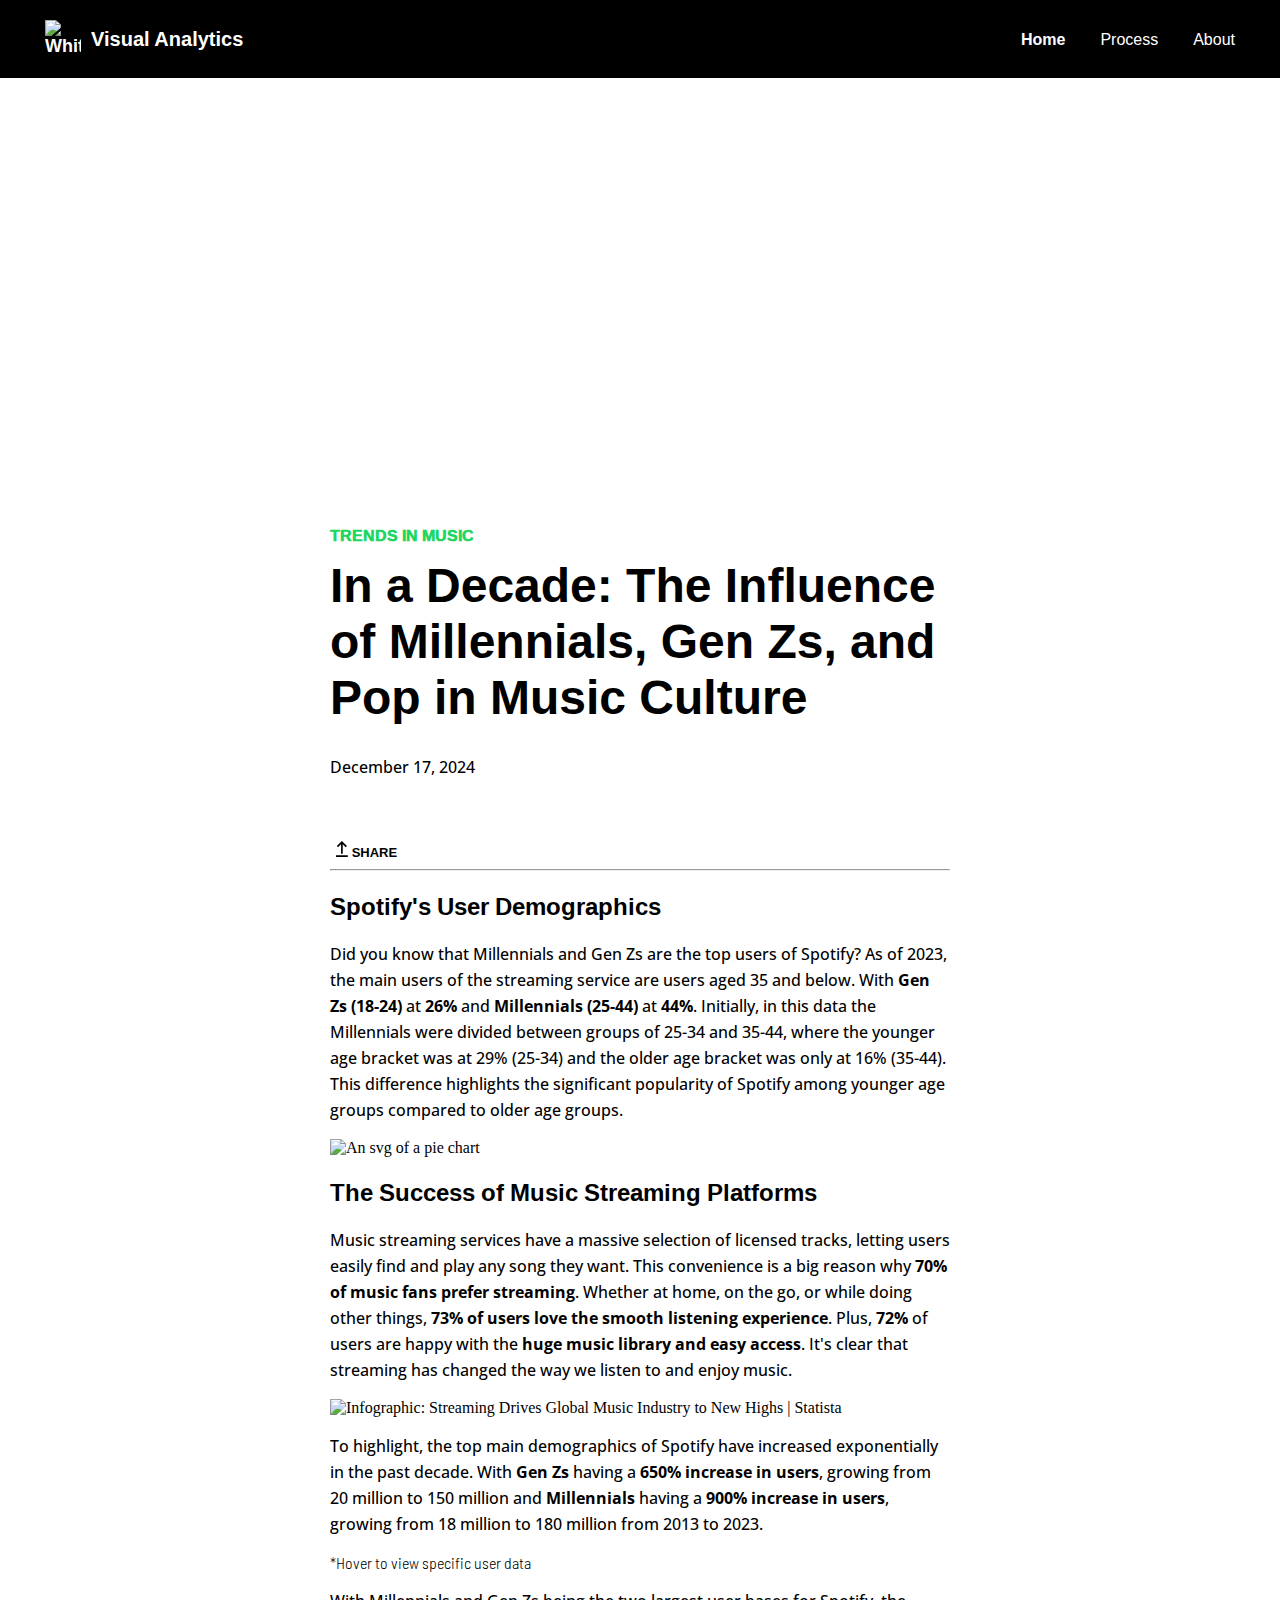
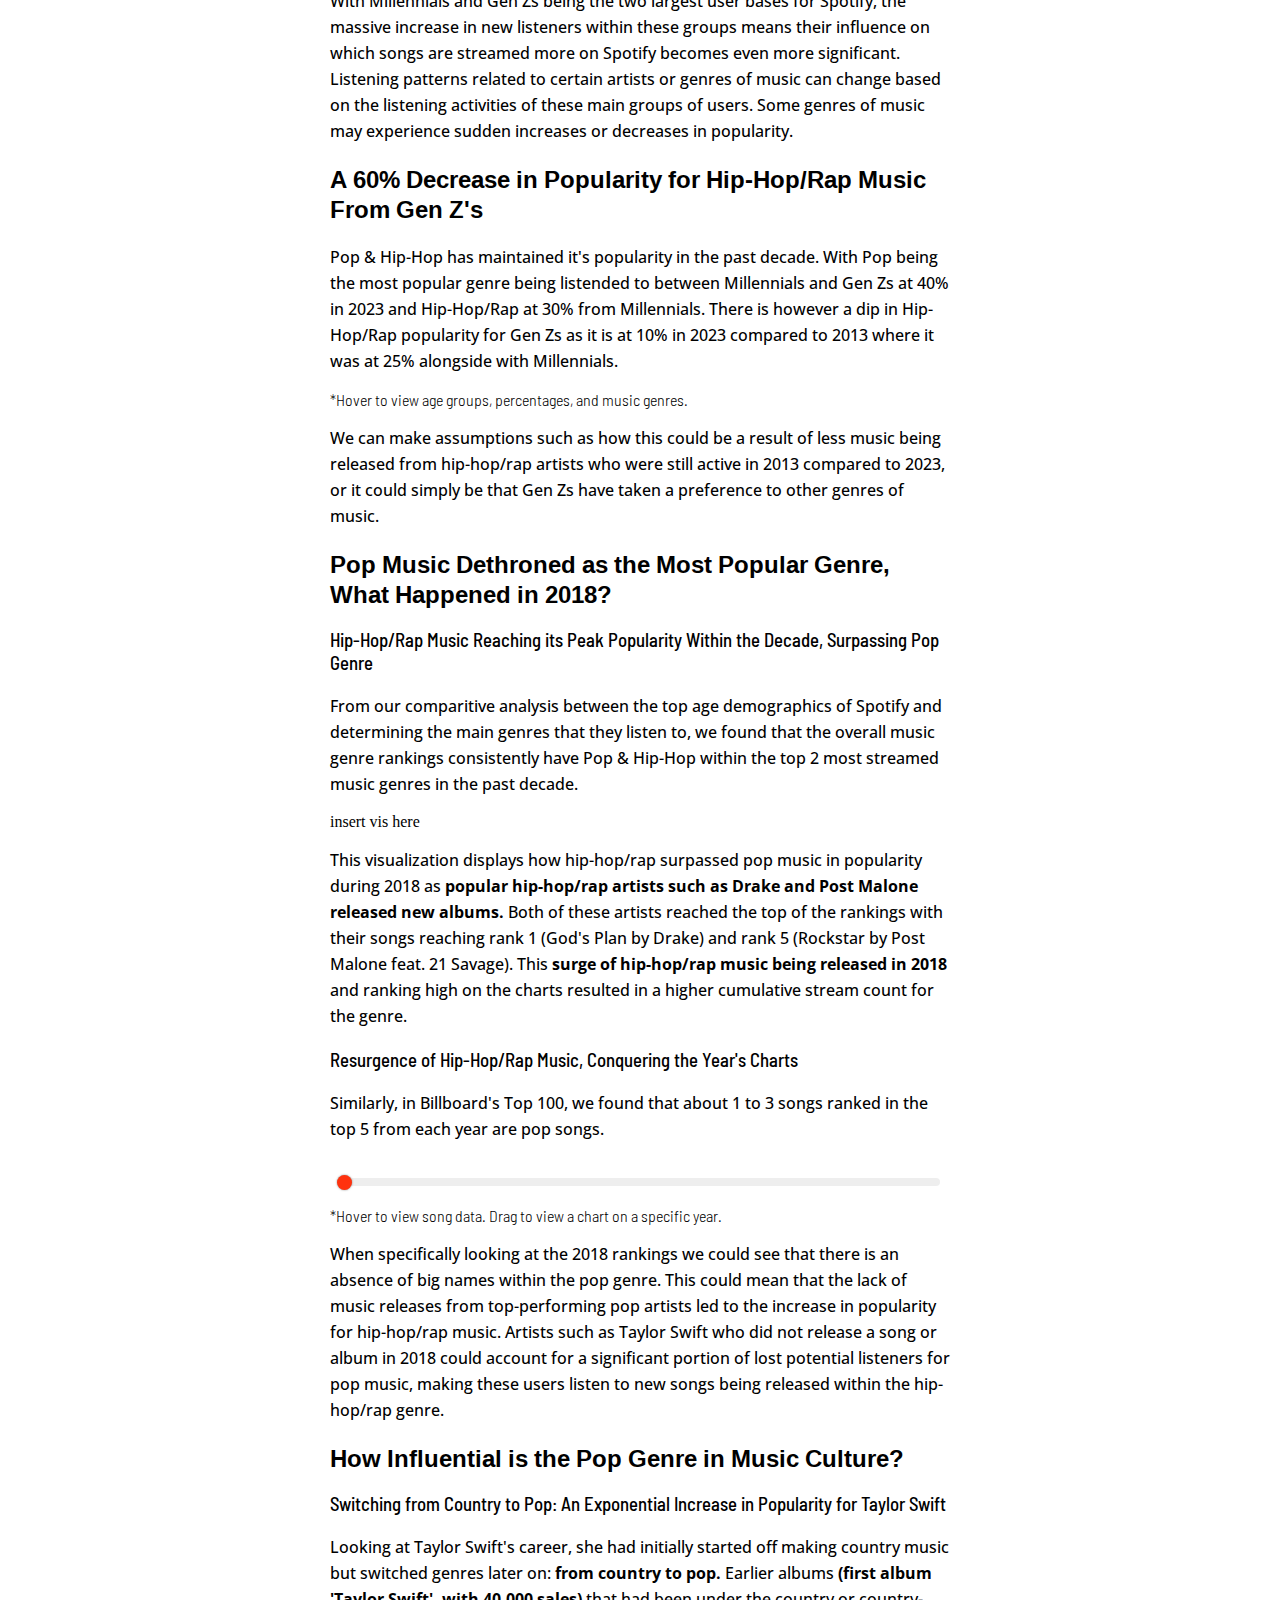
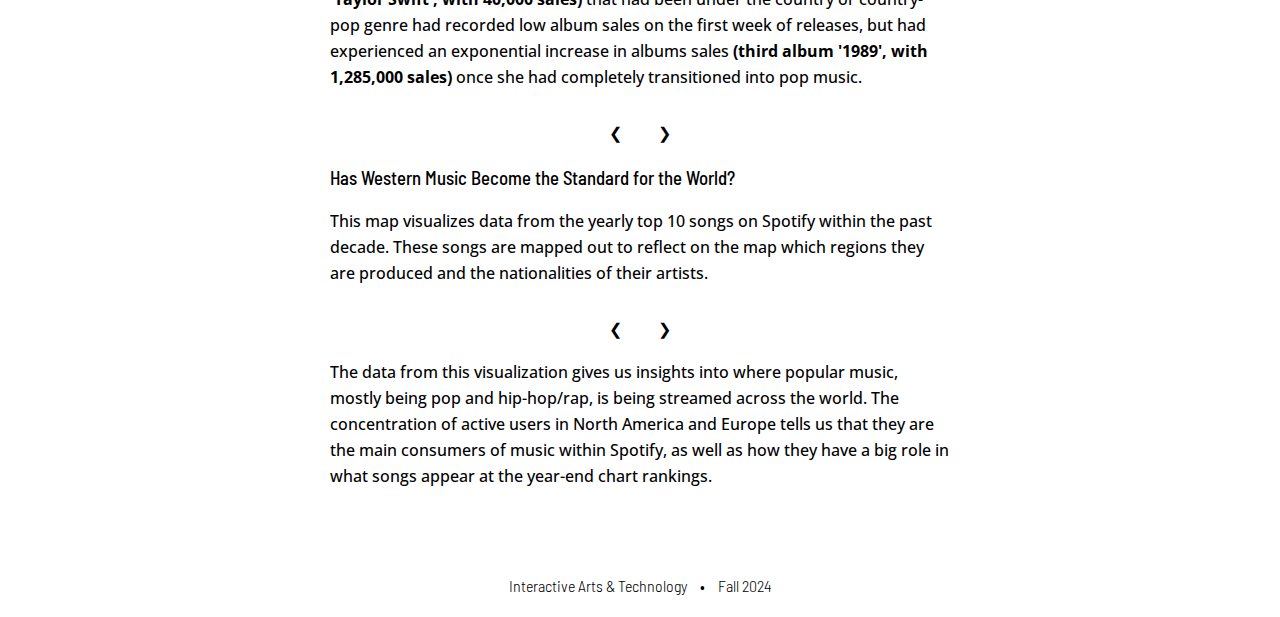
==== finalproj/index.html @ 2680de4c "trying to make the share button work ;) cuz im all about brand consistency here" ====
<!DOCTYPE html>
<html lang="en">

<head>
    <meta charset="UTF-8">
    <meta name="viewport" content="width=device-width, initial-scale=1.0">
    <title>Visualizations</title>
    <link rel="icon" type="image/spotify-black-icon" href="/images/spotify-black-icon.png">

    <link rel="stylesheet" href="style.css">

    <script src="https://cdn.jsdelivr.net/npm/vega@5.20.2"></script>
    <script src="https://cdn.jsdelivr.net/npm/vega-lite@5.12.0"></script>
    <script src="https://cdn.jsdelivr.net/npm/vega-embed@6.20.0"></script>
    <script src="https://cdn.jsdelivr.net/npm/vega@5.23.1"></script>
    <script src="https://cdn.jsdelivr.net/npm/vega-lite@5.6.0"></script>
    <script src="https://cdn.jsdelivr.net/npm/vega-embed@6.21.0"></script>
    <script type="text/javascript" src="https://cdn.jsdelivr.net/npm/vega@5.21.0"></script>
    <script type="text/javascript" src="https://cdn.jsdelivr.net/npm/vega-lite@5.21.0"></script>
    <script type="text/javascript" src="https://cdn.jsdelivr.net/npm/vega-embed@6.19.0"></script>
    <script type="text/javascript" src="https://cdn.jsdelivr.net/npm/vega@5.23.0"></script>
    <script type="text/javascript" src="https://cdn.jsdelivr.net/npm/vega-lite@5.7.0"></script>
    <script type="text/javascript" src="https://cdn.jsdelivr.net/npm/vega-embed@6.20.0"></script>
    <script src="https://cdn.jsdelivr.net/npm/vega@5"></script>
    <script src="https://cdn.jsdelivr.net/npm/vega-lite@5"></script>
    <script src="https://cdn.jsdelivr.net/npm/vega-embed@6"></script>

</head>

<body>
    <nav>
        <div class="container-nav">
            <div class="item-nav1">
                <img src="https://ariellebeltran.github.io/with_clarktanquerido/images/spotify-white-icon.webp"
                    alt="White Spotify Logo" width="36" height="38" id="spotify-logo">
                <span id="sitename-nav">Visual Analytics</span>
            </div>
            <div class="item-nav2">
                <a href="index.html"><b>Home</b></a>
                <a href="process.html" id="nav-nothighlighted">Process</a>
                <a href="about.html" id="nav-nothighlighted">About</a>
            </div>
        </div>
    </nav>

    <div id="home-banner"></div>

    <div class="container-webtitle">
        <!-- having the h2 above h1 doesnt feel right :( -->
        <h2 id="title-subheader">Trends in Music</h2>
        <h1>In a Decade: The Influence of Millennials, Gen Zs, and Pop in Music Culture</h1>
        <!-- <h2 id="title-subheader">An Analysis on Different Generations of Music Listeners: Gen Zs vs. Millennials</h2> -->
        <br>
        <p id="title-date">December 17, 2024</p>

        <!-- <div id="title-buttons">
            <button class="title-button">
                <svg width="16" height="16" viewBox="0 0 16 16" fill="none" xmlns="http://www.w3.org/2000/svg">
                    <path fill-rule="evenodd" clip-rule="evenodd"
                        d="M6.4 0V6.4H0V0H6.4ZM6.4 9.6V16H0V9.6H6.4ZM16 0V6.4H9.6V0H16ZM16 9.6V16H9.6V9.6H16Z"
                        fill="black"></path>
                </svg>
                <span id="title-button-text">Media Gallery</span>
            </button>
            <button class="title-button">
                <svg width="12" height="16" viewBox="0 0 12 16" fill="none" xmlns="http://www.w3.org/2000/svg">
                    <path fill-rule="evenodd" clip-rule="evenodd"
                        d="M5.05263 3.22526L2.02947 6.24L0.842102 5.05263L5.89473 0L10.9474 5.05263L9.76 6.24L6.73684 3.22526L6.73684 12.6316H5.05263L5.05263 3.22526ZM11.7895 14.3158V16H0V14.3158H11.7895Z"
                        fill="black"></path>
                </svg>
                <span id="title-button-text">Share</span>
            </button>
        </div> -->

        <div id="title-buttons">
            <button class="title-button" id="share-button" title="Share this page">
                <svg width="12" height="16" viewBox="0 0 12 16" fill="none" xmlns="http://www.w3.org/2000/svg">
                    <path fill-rule="evenodd" clip-rule="evenodd"
                        d="M5.05263 3.22526L2.02947 6.24L0.842102 5.05263L5.89473 0L10.9474 5.05263L9.76 6.24L6.73684 3.22526L6.73684 12.6316H5.05263L5.05263 3.22526ZM11.7895 14.3158V16H0V14.3158H11.7895Z"
                        fill="black"></path>
                </svg>
                <span id="title-button-text">Share</span>
            </button>
            <div class="dropdown-pane top share has-position-top has-alignment-left" id="share-dropdown">
                <ul class="menu horizontal social-share">
                    <li class="title"><span>Share</span></li>
                    <li><a href="https://www.facebook.com/sharer/sharer.php?u=YOUR_URL" target="_blank">
                            <!-- Facebook SVG -->
                        </a></li>
                    <li><a href="https://twitter.com/intent/tweet?url=YOUR_URL&text=YOUR_TEXT" target="_blank">
                            <!-- Twitter SVG -->
                        </a></li>
                    <li><a href="https://www.linkedin.com/shareArticle?mini=true&url=YOUR_URL&title=YOUR_TITLE&summary=YOUR_SUMMARY"
                            target="_blank">
                            <!-- LinkedIn SVG -->
                        </a></li>
                    <li><a href="mailto:?subject=YOUR_SUBJECT&body=YOUR_BODY" target="_blank">
                            <!-- Email SVG -->
                        </a></li>
                </ul>
            </div>
        </div>

        <hr>
    </div>

    <div class="container-content">
        <h2 id="first-header">Spotify's User Demographics</h2>
        <!-- <h3>Who are the main users of the music streaming service?</h3> -->
        <!-- <h3>Did you know that Millennials and Gen Zs are the top users of Spotify?</h3> -->
        <p>Did you know that Millennials and Gen Zs are the top users of Spotify? As of 2023, the main users of the
            streaming service are users aged 35 and below. With <b>Gen Zs (18-24)</b> at <b>26%</b>
            and
            <b>Millennials (25-44)</b> at <b>44%</b>. Initially, in this data the Millennials were divided between
            groups of 25-34 and
            35-44,
            where the younger age bracket was at 29% (25-34) and the older age bracket was only at 16% (35-44).

            This difference highlights the significant popularity of Spotify among younger age groups compared to older
            age groups.

        </p>

        <!--Slideshow Code from W3Schools-->
        <div class="vis1">
            <!-- <div id="spotifyAgeDemographicsChart"></div> -->
            <div><img src="https://ariellebeltran.github.io/with_clarktanquerido/images/Vis1.svg"
                    alt="An svg of a pie chart"></div>
            <!-- <figcaption>*Hover to view percentages</figcaption> -->
        </div>

        <!-- <div style="text-align:center">
            <span class="dot" onclick="currentSlide(1)"></span>
            <span class="dot" onclick="currentSlide(2)"></span>
        </div> -->
    </div>

    <div class="container-content">
        <h2 id="first-header">The Success of Music Streaming Platforms</h2>
        <!-- <h3>Who are the main users of the music streaming service?</h3> -->
        <p>

            Music streaming services have a massive selection of licensed tracks, letting users easily find and play any
            song they want. This convenience is a big reason why <b>70% of music fans prefer streaming</b>. Whether at
            home, on
            the go, or while doing other things, <b>73% of users love the smooth listening experience</b>. Plus,
            <b>72%</b> of users
            are happy with the <b>huge music library and easy access</b>. It's clear that streaming has changed the way
            we
            listen to and enjoy music.

        </p>

        <div>
            <a href="https://www.miquido.com/blog/how-streaming-changed-the-music-industry/" target="_blank">
                <img src="https://ariellebeltran.github.io/with_clarktanquerido/images/musicindustryrevenues.svg"
                    alt="Infographic: Streaming Drives Global Music Industry to New Highs | Statista" width="100%"
                    height="auto"
                    style="width: 100%; height: auto !important; max-width:960px;-ms-interpolation-mode: bicubic;" /></a>
        </div>

        <div class="content-vis2">
            <!-- <h2>Visualization: Spotify User Demographics Over Time</h2> -->
            <!-- <p>This line chart visualizes Spotify user demographics by age group from 2013 to 2023.</p> -->
            <p>To highlight, the top main demographics of Spotify have increased exponentially in the past decade. With
                <b>Gen Zs</b> having a <b>650% increase in users</b>, growing from 20 million to 150 million and
                <b>Millennials</b> having a <b>900% increase in users</b>, growing from 18 million to 180 million from
                2013 to 2023.

            </p>
            <div class="vis2">
                <div id="spotifyUsersChart"></div>
                <figcaption>*Hover to view specific user data</figcaption>

            </div>

            <p>

                With Millennials and Gen Zs being the two largest user bases for Spotify, the massive increase in new
                listeners within these groups means their influence on which songs are streamed more on Spotify becomes
                even more significant. Listening patterns related to certain artists or genres of music can change based
                on the listening activities of these main groups of users. Some genres of music may experience sudden
                increases or decreases in popularity.
            </p>

        </div>

    </div>

    <div class="container-content">
        <h2>A 60% Decrease in Popularity for Hip-Hop/Rap Music From Gen Z's</h2>

        <div class="content-vis3">

            <!-- * IGNORE * -->
            <!-- <div class="vis2.5">
                <div id="millennialsPie2013"></div>
                <div id="genZPie2013"></div>
                <div id="millennialsPie2023"></div>
                <div id="genZPie2023"></div>

                <div id="barChart2013"></div>
                <div id="barChart2023"></div>
            </div> -->
            <!-- * IGNORE * -->

            <!-- <h3>Pop & Hip-hop Popularity In The Past Decade</h3> -->
            <p>Pop & Hip-Hop has maintained it's popularity in the past decade.
                With Pop being the most popular genre being listended to between Millennials and Gen Zs at 40% in 2023
                and Hip-Hop/Rap at 30% from Millennials. There is however a dip in Hip-Hop/Rap popularity for Gen Zs
                as it is at 10% in 2023 compared to 2013 where it was at 25% alongside with Millennials.
            </p>

            <div class="vis3">
                <!-- insert updated vis here vvv  -->
                <div id="spotifyUserGenreChart"></div>
                <figcaption>*Hover to view age groups, percentages, and music genres.</figcaption>
                <!-- <div id="spotify2013GenreChart">insert vis here</div> -->
            </div>

            <p>
                We can make assumptions such as how this could be a result of less music being released from hip-hop/rap
                artists who were still active in 2013 compared to 2023, or it could simply be that Gen Zs have taken a
                preference to other genres of music.
            </p>

            <!-- <h3>2023 Top Genres</h3>
            <p>Insert text here...</p> -->

            <!-- <div class="vis3"> -->
            <!-- insert updated vis here vvv  -->
            <!-- <div id="spotify2023GenreChart">insert vis here</div> -->
            <!-- </div> -->

        </div>

    </div>

    <div class="container-content">
        <h2>Pop Music Dethroned as the Most Popular Genre, What Happened in 2018?</h2>

        <div class="content-vis4">
            <div class="vis4">
                <h3>Hip-Hop/Rap Music Reaching its Peak Popularity Within the Decade, Surpassing Pop Genre</h3>
                <p>
                    From our comparitive analysis between the top age demographics of Spotify and determining the main
                    genres that they listen to, we found that the overall music genre rankings consistently have Pop &
                    Hip-Hop within the top 2 most streamed music genres in the past decade.
                </p>

                <div id="topSpotifyGenresChart">insert vis here</div>

                <p>
                    This visualization displays how hip-hop/rap surpassed pop music in popularity during 2018 as
                    <strong>popular hip-hop/rap artists such as Drake and Post Malone released new albums.</strong> Both
                    of these artists reached the top of the rankings with their songs reaching rank 1 (God's Plan by
                    Drake) and rank 5 (Rockstar by Post Malone feat. 21 Savage). This <strong>surge of hip-hop/rap music
                        being released in 2018</strong> and ranking high on the charts resulted in a higher cumulative
                    stream count for the genre.
                </p>

                <h3>Resurgence of Hip-Hop/Rap Music, Conquering the Year's Charts</h3>
                <p>Similarly, in Billboard's Top 100, we found that about 1 to 3 songs ranked in the top 5 from each
                    year are pop songs.

                    <!-- Notice that for 2018, only 1 song belonged to the pop genre while the rest are either
                    hip-hop/rap or other genres like country, R&B, pop-rap. In the chart above, Hip-Hop/Rap was ranked as the 
                    top music genre of 2018. -->
                </p>

                <!-- <div id="billboard100Chart">insert vis here</div> -->

                <!-- code for billboard chart =====================================================-->
                <div class="slideshow-container" id="slideshowContainer">
                    <!-- The Billboard 100 charts will be appended here dynamically -->
                </div>

                <!-- Slider for selecting the year -->
                <div class="slider-container">
                    <input type="range" min="0" max="9" value="0" class="slider" id="yearSlider">
                    <div class="slider-ticks"></div>
                </div>

                <!-- Display the current year -->
                <p id="currentYear"></p>
                <figcaption>*Hover to view song data. Drag to view a chart on a specific year.</figcaption>

                <p>
                    When specifically looking at the 2018 rankings we could see that there is an absence of big names
                    within the pop genre. This could mean that the lack of music releases from top-performing pop
                    artists led to the increase in popularity for hip-hop/rap music. Artists such as Taylor Swift who
                    did not release a song or album in 2018 could account for a significant portion of lost potential
                    listeners for pop music, making these users listen to new songs being released within the
                    hip-hop/rap genre.
                </p>


                <script src="https://cdn.jsdelivr.net/npm/vega-embed@5.20.0"></script>
                <!-- code for billboard chart ===================================================-->

                <!-- <h3>How Streaming Services Have Impacted Billboard 100's Rankings</h3>
                <p>Insert text here...</p> -->
            </div>


            <!-- <script type="text/javascript">
            var spec = {
                "data": {
                    "values": [
                        { "Year": 2023, "Genre": "pop", "Rank": 1 },
                        { "Year": 2023, "Genre": "world/traditional", "Rank": 2 },
                        { "Year": 2023, "Genre": "hip-hop/rap", "Rank": 3 },
                        { "Year": 2023, "Genre": "electronic/dance", "Rank": 4 },
                        { "Year": 2023, "Genre": "r&b/soul", "Rank": 5 },
                        { "Year": 2022, "Genre": "pop", "Rank": 1 },
                        { "Year": 2022, "Genre": "hip-hop/rap", "Rank": 2 },
                        { "Year": 2022, "Genre": "world/traditional", "Rank": 3 },
                        { "Year": 2022, "Genre": "electronic/dance", "Rank": 4 },
                        { "Year": 2022, "Genre": "r&b/soul", "Rank": 5 },
                        { "Year": 2021, "Genre": "pop", "Rank": 1 },
                        { "Year": 2021, "Genre": "hip-hop/rap", "Rank": 2 },
                        { "Year": 2021, "Genre": "world/traditional", "Rank": 3 },
                        { "Year": 2021, "Genre": "electronic/dance", "Rank": 4 },
                        { "Year": 2021, "Genre": "rock", "Rank": 5 },
                        { "Year": 2020, "Genre": "pop", "Rank": 1 },
                        { "Year": 2020, "Genre": "hip-hop/rap", "Rank": 2 },
                        { "Year": 2020, "Genre": "world/traditional", "Rank": 3 },
                        { "Year": 2020, "Genre": "electronic/dance", "Rank": 4 },
                        { "Year": 2020, "Genre": "r&b/soul", "Rank": 5 },
                        { "Year": 2019, "Genre": "pop", "Rank": 1 },
                        { "Year": 2019, "Genre": "hip-hop/rap", "Rank": 2 },
                        { "Year": 2019, "Genre": "world/traditional", "Rank": 3 },
                        { "Year": 2019, "Genre": "electronic/dance", "Rank": 4 },
                        { "Year": 2019, "Genre": "r&b/soul", "Rank": 5 },
                        { "Year": 2018, "Genre": "hip-hop/rap", "Rank": 1 },
                        { "Year": 2018, "Genre": "pop", "Rank": 2 },
                        { "Year": 2018, "Genre": "world/traditional", "Rank": 3 },
                        { "Year": 2018, "Genre": "electronic/dance", "Rank": 4 },
                        { "Year": 2018, "Genre": "rock", "Rank": 5 },
                        { "Year": 2017, "Genre": "pop", "Rank": 1 },
                        { "Year": 2017, "Genre": "hip-hop/rap", "Rank": 2 },
                        { "Year": 2017, "Genre": "world/traditional", "Rank": 3 },
                        { "Year": 2017, "Genre": "electronic/dance", "Rank": 4 },
                        { "Year": 2017, "Genre": "r&b/soul", "Rank": 5 },
                        { "Year": 2016, "Genre": "pop", "Rank": 1 },
                        { "Year": 2016, "Genre": "hip-hop/rap", "Rank": 2 },
                        { "Year": 2016, "Genre": "world/traditional", "Rank": 3 },
                        { "Year": 2016, "Genre": "electronic/dance", "Rank": 4 },
                        { "Year": 2016, "Genre": "r&b/soul", "Rank": 5 },
                        { "Year": 2015, "Genre": "pop", "Rank": 1 },
                        { "Year": 2015, "Genre": "hip-hop/rap", "Rank": 2 },
                        { "Year": 2015, "Genre": "world/traditional", "Rank": 3 },
                        { "Year": 2015, "Genre": "rock", "Rank": 4 },
                        { "Year": 2015, "Genre": "electronic/dance", "Rank": 5 },
                        { "Year": 2014, "Genre": "pop", "Rank": 1 },
                        { "Year": 2014, "Genre": "world/traditional", "Rank": 2 },
                        { "Year": 2014, "Genre": "hip-hop/rap", "Rank": 3 },
                        { "Year": 2014, "Genre": "electronic/dance", "Rank": 4 },
                        { "Year": 2014, "Genre": "rock", "Rank": 5 }
                    ]
                },
                "mark": "line",
                "encoding": {
                    "x": {
                        "field": "Year",
                        "type": "temporal",
                        "title": "Year",
                        "axis": {
                            "labelAngle": 0,
                            "labelPadding": 10,
                            "ticks": true,
                            "domain": true
                        }
                    },
                    "y": {
                        "field": "Rank",
                        "type": "ordinal",
                        "title": "Rank",
                        "sort": ["1", "2", "3", "4", "5"]
                    },
                    "color": {
                        "field": "Genre",
                        "type": "nominal",
                        "title": "Genre"
                    },
                    "detail": {
                        "field": "Genre"
                    },
                    "tooltip": [
                        { "field": "Year", "type": "temporal", "title": "Year" },
                        { "field": "Genre", "type": "nominal", "title": "Genre" },
                        { "field": "Rank", "type": "ordinal", "title": "Rank" }
                    ]
                },
                "layer": [
                    {
                        "mark": "line",
                        "encoding": {
                            "x": {
                                "field": "Year",
                                "type": "temporal",
                                "title": "Year"
                            },
                            "y": {
                                "field": "Rank",
                                "type": "ordinal",
                                "title": "Rank",
                                "sort": ["1", "2", "3", "4", "5"]
                            },
                            "color": {
                                "field": "Genre",
                                "type": "nominal",
                                "title": "Genre"
                            }
                        }
                    },
                    {
                        "mark": {
                            "type": "point",
                            "filled": true,
                            "size": 50
                        },
                        "encoding": {
                            "x": {
                                "field": "Year",
                                "type": "temporal"
                            },
                            "y": {
                                "field": "Rank",
                                "type": "ordinal"
                            },
                            "color": {
                                "field": "Genre",
                                "type": "nominal"
                            },
                            "tooltip": [
                                { "field": "Year", "title": "Year" },
                                { "field": "Genre", "title": "Genre" },
                                { "field": "Rank", "title": "Rank" }
                            ]
                        }
                    }
                ],
                "title": {
                    "text": "Trends of Top 5 Spotify Genres (2014-2023)",
                    "fontSize": 20,
                    "fontWeight": "bold"
                },
                "config": {
                    "view": {
                        "width": 600,
                        "height": 350
                    }
                }
            };

            vegaEmbed('#vis3', spec);
        </script> -->

        </div>
    </div>

    <div class="container-content">
        <h2>How Influential is the Pop Genre in Music Culture?</h2>
        <div class="vis6">
            <h3>Switching from Country to Pop: An Exponential Increase in Popularity for Taylor Swift</h3>
            <!-- <div id="taylorSwiftViz"></div> -->
            <p>Looking at Taylor Swift's career, she had initially started off making country music but switched genres
                later on: <strong>from country to pop.</strong> Earlier albums <strong>(first album 'Taylor Swift', with
                    40,000 sales)</strong> that had been under the country or country-pop genre had recorded low album
                sales on the first week of releases, but had experienced an exponential increase in albums sales
                <strong>(third album '1989', with 1,285,000 sales)</strong> once she had completely transitioned into
                pop music.
            </p>

            <!-- <div><img src="https://ariellebeltran.github.io/with_clarktanquerido/images/vis_ts_SVG.svg"
                    alt="A visualization showing the trends of Taylor Swift's First week album sales throughout her career."
                    width="100%" height="auto"></div> -->

            <div class="slideshow-container">
                <div class="mySlides1 content-vis1">

                    <div class="vis6">
                        <img src="https://ariellebeltran.github.io/with_clarktanquerido/images/vis_ts_SVG.svg"
                            alt="A visualization showing the trends of Taylor Swift's First week album sales throughout her career."
                            width="100%" height="auto">
                    </div>

                    <div class="numbertext">1 / 2</div>
                </div>

                <div class="mySlides1 content-vis1">

                    <div id="taylorVis6"></div>

                    <figcaption>*Hover to view region, country & cumulative regional appearances.</figcaption>
                    <div class="numbertext">2 / 2</div>
                </div>

                <!-- <a class="prev" onclick="plusSlides1(-1)">&#10094;</a>
                <a class="next" onclick="plusSlides1(1)">&#10095;</a> -->

                <br>

                <div style="text-align:center">
                    <!-- <span class="dot1" onclick="currentSlide1(1)"></span>
                    <span class="dot1" onclick="currentSlide1(2)"></span> -->

                    <span class="arrow arrow1Vis6" onclick="currentSlide1(1)">&#10094;</span>
                    <span class="arrow arrow1Vis6" onclick="currentSlide1(2)">&#10095;</span>

                </div>
            </div>
        </div>
        <div class="vis7">
            <h3>Has Western Music Become the Standard for the World?</h3>
            <p>This map visualizes data from the yearly top 10 songs on Spotify within the past decade. These songs are
                mapped out to reflect on the map which regions they are produced and the nationalities of their artists.
            </p>

            <div class="slideshow-container">
                <div class="mySlides2 content-vis1">

                    <div class="vis7">
                        <img src="https://ariellebeltran.github.io/with_clarktanquerido/images/spotify_map_visualization_SVG.svg"
                            alt="A visualization showing the streaming activities of Spotify's top user-base on a map."
                            width="100%" height="auto">
                    </div>

                    <div class="numbertext">1 / 2</div>
                </div>

                <div class="mySlides2 content-vis2">
                    <div class="numbertext">2 / 2</div>
                    <div id="mapVis7"></div>
                    <br><br>
                    <figcaption>*Hover to view region, country & cumulative regional appearances.</figcaption>
                    <div class="numbertext">2 / 2</div>
                </div>

                <!-- <a class="prev" onclick="plusSlides2(-1)">&#10094;</a>
                <a class="next" onclick="plusSlides2(1)">&#10095;</a> -->
                <br>
                <div style="text-align:center">
                    <!-- <span class="dot1" onclick="currentSlide1(1)"></span>
                    <span class="dot1" onclick="currentSlide1(2)"></span> -->

                    <span class="arrow arrow1Vis7" onclick="currentSlide2(1)">&#10094;</span>
                    <span class="arrow arrow1Vis7" onclick="currentSlide2(2)">&#10095;</span>

                </div>
            </div>


            <p>
                The data from this visualization gives us insights into where popular music, mostly being pop and
                hip-hop/rap, is being streamed across the world. The concentration of active users in North America and
                Europe tells us that they are the main consumers of music within Spotify, as well as how they have a big
                role in what songs appear at the year-end chart rankings.
            </p>

            <!-- code PLACEHOLDER FOR YOU CLARK =====================================================-->
            <div class="slideshow-container" id="slideshowContainer">
                <!-- The Billboard 100 charts will be appended here dynamically -->
            </div>

            <!-- PLACEHOLDER VIS FOR NOW ( WITHIOUT THE SLIDER )-->
            <!-- <div id="spotifyRegionalAppearancesInTop10">test</div> -->
            <!-- CODE PLACEHOLDER FOR CLARK ===================================================-->

            <!-- Slider for selecting the year -->
            <!-- <input type="range" min="0" max="9" value="0" class="slider" id="yearSlider"> -->

            <!-- Display the current year -->
            <!-- <p id="currentYear">Year: 2014</p> -->

            <script src="https://cdn.jsdelivr.net/npm/vega-embed@5.20.0"></script>

        </div>

    </div>

    <!-- <div class="container-datasetimgs" id="vis4_spotify_top_10"></div>
        <script>
            // Vega-Lite specification for your chart
            const vegaLiteSpec = {
                "$schema": "https://vega.github.io/schema/vega-lite/v5.json",
                "vconcat": [
                    {
                        "data": {
                            "values": [
                                { "year": 2023, "rank": 1, "song": "Flowers", "artist": "Miley Cyrus" },
                                { "year": 2023, "rank": 2, "song": "Kill Bill", "artist": "SZA" },
                                { "year": 2023, "rank": 3, "song": "As It Was", "artist": "Harry Styles" },
                                { "year": 2023, "rank": 4, "song": "Seven (feat. Latto)", "artist": "Jung Kook" },
                                { "year": 2023, "rank": 5, "song": "Ella Baila Sola", "artist": "Eslabon Armado, Peso Pluma" },
                                { "year": 2023, "rank": 6, "song": "Cruel Summer", "artist": "Taylor Swift" },
                                { "year": 2023, "rank": 7, "song": "Creepin'", "artist": "Metro Boomin, The Weeknd, 21 Savage" },
                                { "year": 2023, "rank": 8, "song": "Calm Down", "artist": "Rema, Selena Gomez" },
                                { "year": 2023, "rank": 9, "song": "Shakira: Bzrp Music Sessions, Vol. 53", "artist": "Bizarrap, Shakira" },
                                { "year": 2023, "rank": 10, "song": "Anti-Hero", "artist": "Taylor Swift" }
                            ]
                        },
                        "title": "Top 10 Most Streamed Songs on Spotify in 2023",
                        "mark": "bar",
                        "encoding": {
                            "y": { "field": "song", "type": "nominal", "sort": "-x", "title": "Song" },
                            "x": {
                                "field": "rank",
                                "type": "quantitative",
                                "title": "Rank",
                                "scale": { "domain": [0, 10], "nice": true },
                                "axis": { "grid": true }
                            },
                            "color": {
                                "field": "artist", "type": "nominal", "title": "Artist", "legend": {
                                    "columns": 1
                                }
                            },
                            "tooltip": [
                                { "field": "song", "type": "nominal", "title": "Song" },
                                { "field": "artist", "type": "nominal", "title": "Artist" },
                                { "field": "rank", "type": "quantitative", "title": "Rank" }
                            ]
                        }
                    },
                    {
                        "data": {
                            "values": [
                                { "year": 2022, "rank": 1, "song": "As It Was", "artist": "Harry Styles" },
                                { "year": 2022, "rank": 2, "song": "Kill Bill", "artist": "SZA" },
                                { "year": 2022, "rank": 3, "song": "La Bachata", "artist": "Manuel Turizo" },
                                { "year": 2022, "rank": 4, "song": "Me Porto Bonito", "artist": "Bad Bunny" },
                                { "year": 2022, "rank": 5, "song": "I'm Good (Blue)", "artist": "David Guetta" },
                                { "year": 2022, "rank": 6, "song": "Quevedo: Bzrp Music Sessions, Vol. 52", "artist": "Bizarrap" },
                                { "year": 2022, "rank": 7, "song": "Anti-Hero", "artist": "Taylor Swift" },
                                { "year": 2022, "rank": 8, "song": "Unholy", "artist": "Sam Smith" },
                                { "year": 2022, "rank": 9, "song": "Titi Me Pregunto", "artist": "Bad Bunny" },
                                { "year": 2022, "rank": 10, "song": "Ojitos Lindos", "artist": "Bad Bunny" }
                            ]
                        },
                        "title": "Top 10 Most Streamed Songs on Spotify in 2022",
                        "mark": "bar",
                        "encoding": {
                            "y": { "field": "song", "type": "nominal", "sort": "-x", "title": "Song" },
                            "x": {
                                "field": "rank",
                                "type": "quantitative",
                                "title": "Rank",
                                "scale": { "domain": [0, 10], "nice": true },
                                "axis": { "grid": true }
                            },
                            "color": { "field": "artist", "type": "nominal", "title": "Artist" },
                            "tooltip": [
                                { "field": "song", "type": "nominal", "title": "Song" },
                                { "field": "artist", "type": "nominal", "title": "Artist" },
                                { "field": "rank", "type": "quantitative", "title": "Rank" }
                            ]
                        }
                    },
                    {
                        "data": {
                            "values": [
                                { "year": 2021, "rank": 1, "song": "Stay", "artist": "The Kid LAROI, Justin Bieber" },
                                { "year": 2021, "rank": 2, "song": "Drivers License", "artist": "Olivia Rodrigo" },
                                { "year": 2021, "rank": 3, "song": "Good 4 U", "artist": "Olivia Rodrigo" },
                                { "year": 2021, "rank": 4, "song": "Memories", "artist": "Maroon 5" },
                                { "year": 2021, "rank": 5, "song": "Industry Baby", "artist": "Lil Nas X" },
                                { "year": 2021, "rank": 6, "song": "Montero (Call Me By Your Name)", "artist": "Lil Nas X" },
                                { "year": 2021, "rank": 7, "song": "Mood", "artist": "24kGoldn" },
                                { "year": 2021, "rank": 8, "song": "Kiss Me More", "artist": "Doja Cat" },
                                { "year": 2021, "rank": 9, "song": "Easy on Me", "artist": "Adele" },
                                { "year": 2021, "rank": 10, "song": "Bad Habits", "artist": "Ed Sheeran" }
                            ]
                        },
                        "title": "Top 10 Most Streamed Songs on Spotify in 2021",
                        "mark": "bar",
                        "encoding": {
                            "y": { "field": "song", "type": "nominal", "sort": "-x", "title": "Song" },
                            "x": {
                                "field": "rank",
                                "type": "quantitative",
                                "title": "Rank",
                                "scale": { "domain": [0, 10], "nice": true },
                                "axis": { "grid": true }
                            },
                            "color": { "field": "artist", "type": "nominal", "title": "Artist" },
                            "tooltip": [
                                { "field": "song", "type": "nominal", "title": "Song" },
                                { "field": "artist", "type": "nominal", "title": "Artist" },
                                { "field": "rank", "type": "quantitative", "title": "Rank" }
                            ]
                        }
                    },
                    {
                        "data": {
                            "values": [
                                { "year": 2020, "rank": 1, "song": "Blinding Lights", "artist": "The Weeknd" },
                                { "year": 2020, "rank": 2, "song": "Heat Waves", "artist": "Glass Animals" },
                                { "year": 2020, "rank": 3, "song": "Levitating", "artist": "Dua Lipa" },
                                { "year": 2020, "rank": 4, "song": "Save Your Tears", "artist": "The Weeknd" },
                                { "year": 2020, "rank": 5, "song": "Dakiti", "artist": "Bad Bunny" },
                                { "year": 2020, "rank": 6, "song": "Dynamite", "artist": "BTS" },
                                { "year": 2020, "rank": 7, "song": "Heather", "artist": "Conan Gray" },
                                { "year": 2020, "rank": 8, "song": "Sweet But Psycho", "artist": "Ava Max" },
                                { "year": 2020, "rank": 9, "song": "Death Bed", "artist": "Powfu" },
                                { "year": 2020, "rank": 10, "song": "Falling", "artist": "Trevor Daniel" }
                            ]
                        },
                        "title": "Top 10 Most Streamed Songs on Spotify in 2020",
                        "mark": "bar",
                        "encoding": {
                            "y": { "field": "song", "type": "nominal", "sort": "-x", "title": "Song" },
                            "x": {
                                "field": "rank",
                                "type": "quantitative",
                                "title": "Rank",
                                "scale": { "domain": [0, 10], "nice": true },
                                "axis": { "grid": true }
                            },
                            "color": { "field": "artist", "type": "nominal", "title": "Artist" },
                            "tooltip": [
                                { "field": "song", "type": "nominal", "title": "Song" },
                                { "field": "artist", "type": "nominal", "title": "Artist" },
                                { "field": "rank", "type": "quantitative", "title": "Rank" }
                            ]
                        }
                    },
                    {
                        "data": {
                            "values": [
                                { "year": 2019, "rank": 1, "song": "Someone You Loved", "artist": "Lewis Capaldi" },
                                { "year": 2019, "rank": 2, "song": "Sunflower", "artist": "Post Malone" },
                                { "year": 2019, "rank": 3, "song": "Rockstar", "artist": "Post Malone" },
                                { "year": 2019, "rank": 4, "song": "Lovely", "artist": "Billie Eilish" },
                                { "year": 2019, "rank": 5, "song": "Lucid Dreams", "artist": "Juice WRLD" },
                                { "year": 2019, "rank": 6, "song": "God's Plan", "artist": "Drake" },
                                { "year": 2019, "rank": 7, "song": "Shallow", "artist": "Lady Gaga" },
                                { "year": 2019, "rank": 8, "song": "7 Rings", "artist": "Ariana Grande" },
                                { "year": 2019, "rank": 9, "song": "One Kiss", "artist": "Calvin Harris" },
                                { "year": 2019, "rank": 10, "song": "Perfect", "artist": "Ed Sheeran" }
                            ]
                        },
                        "title": "Top 10 Most Streamed Songs on Spotify in 2019",
                        "mark": "bar",
                        "encoding": {
                            "y": { "field": "song", "type": "nominal", "sort": "-x", "title": "Song" },
                            "x": {
                                "field": "rank",
                                "type": "quantitative",
                                "title": "Rank",
                                "scale": { "domain": [0, 10], "nice": true },
                                "axis": { "grid": true }
                            },
                            "color": { "field": "artist", "type": "nominal", "title": "Artist" },
                            "tooltip": [
                                { "field": "song", "type": "nominal", "title": "Song" },
                                { "field": "artist", "type": "nominal", "title": "Artist" },
                                { "field": "rank", "type": "quantitative", "title": "Rank" }
                            ]
                        }
                    },
                    {
                        "data": {
                            "values": [
                                { "year": 2018, "rank": 1, "song": "God's Plan", "artist": "Drake" },
                                { "year": 2018, "rank": 2, "song": "Perfect", "artist": "Ed Sheeran" },
                                { "year": 2018, "rank": 3, "song": "Sicko Mode", "artist": "Travis Scott" },
                                { "year": 2018, "rank": 4, "song": "I Like It", "artist": "Cardi B, Bad Bunny, J Balvin" },
                                { "year": 2018, "rank": 5, "song": "Lucid Dreams", "artist": "Juice WRLD" },
                                { "year": 2018, "rank": 6, "song": "Sunflower", "artist": "Post Malone, Swae Lee" },
                                { "year": 2018, "rank": 7, "song": "Rockstar", "artist": "Post Malone, 21 Savage" },
                                { "year": 2018, "rank": 8, "song": "In My Feelings", "artist": "Drake" },
                                { "year": 2018, "rank": 9, "song": "Havana", "artist": "Camila Cabello" },
                                { "year": 2018, "rank": 10, "song": "Thank U, Next", "artist": "Ariana Grande" }
                            ]
                        },
                        "title": "Top 10 Most Streamed Songs on Spotify in 2018",
                        "mark": "bar",
                        "encoding": {
                            "y": { "field": "song", "type": "nominal", "sort": "-x", "title": "Song" },
                            "x": {
                                "field": "rank",
                                "type": "quantitative",
                                "title": "Rank",
                                "scale": { "domain": [0, 10], "nice": true },
                                "axis": { "grid": true }
                            },
                            "color": { "field": "artist", "type": "nominal", "title": "Artist" },
                            "tooltip": [
                                { "field": "song", "type": "nominal", "title": "Song" },
                                { "field": "artist", "type": "nominal", "title": "Artist" },
                                { "field": "rank", "type": "quantitative", "title": "Rank" }
                            ]
                        }
                    },
                    {
                        "data": {
                            "values": [
                                { "year": 2017, "rank": 1, "song": "Shape of You", "artist": "Ed Sheeran" },
                                { "year": 2017, "rank": 2, "song": "Despacito", "artist": "Luis Fonsi, Daddy Yankee" },
                                { "year": 2017, "rank": 3, "song": "Something Just Like This", "artist": "The Chainsmokers & Coldplay" },
                                { "year": 2017, "rank": 4, "song": "That's What I Like", "artist": "Bruno Mars" },
                                { "year": 2017, "rank": 5, "song": "Humble", "artist": "Kendrick Lamar" },
                                { "year": 2017, "rank": 6, "song": "XO Tour Llif3", "artist": "Lil Uzi Vert" },
                                { "year": 2017, "rank": 7, "song": "It Ain't Me", "artist": "Kygo & Selena Gomez" },
                                { "year": 2017, "rank": 8, "song": "Rockstar", "artist": "Post Malone, 21 Savage" },
                                { "year": 2017, "rank": 9, "song": "Attention", "artist": "Charlie Puth" },
                                { "year": 2017, "rank": 10, "song": "Closer", "artist": "The Chainsmokers feat. Halsey" }
                            ]
                        },
                        "title": "Top 10 Most Streamed Songs on Spotify in 2017",
                        "mark": "bar",
                        "encoding": {
                            "y": { "field": "song", "type": "nominal", "sort": "-x", "title": "Song" },
                            "x": {
                                "field": "rank",
                                "type": "quantitative",
                                "title": "Rank",
                                "scale": { "domain": [0, 10], "nice": true },
                                "axis": { "grid": true }
                            },
                            "color": { "field": "artist", "type": "nominal", "title": "Artist" },
                            "tooltip": [
                                { "field": "song", "type": "nominal", "title": "Song" },
                                { "field": "artist", "type": "nominal", "title": "Artist" },
                                { "field": "rank", "type": "quantitative", "title": "Rank" }
                            ]
                        }
                    },
                    {
                        "data": {
                            "values": [
                                { "year": 2016, "rank": 1, "song": "One Dance", "artist": "Drake" },
                                { "year": 2016, "rank": 2, "song": "Closer", "artist": "The Chainsmokers feat. Halsey" },
                                { "year": 2016, "rank": 3, "song": "This Is What You Came For", "artist": "Calvin Harris feat. Rihanna" },
                                { "year": 2016, "rank": 4, "song": "Cheap Thrills", "artist": "Sia feat. Sean Paul" },
                                { "year": 2016, "rank": 5, "song": "Work", "artist": "Rihanna feat. Drake" },
                                { "year": 2016, "rank": 6, "song": "Stressed Out", "artist": "Twenty One Pilots" },
                                { "year": 2016, "rank": 7, "song": "Panda", "artist": "Desiigner" },
                                { "year": 2016, "rank": 8, "song": "Can't Stop the Feeling!", "artist": "Justin Timberlake" },
                                { "year": 2016, "rank": 9, "song": "I Took a Pill in Ibiza", "artist": "Mike Posner" },
                                { "year": 2016, "rank": 10, "song": "7 Years", "artist": "Lukas Graham" }
                            ]
                        },
                        "title": "Top 10 Most Streamed Songs on Spotify in 2016",
                        "mark": "bar",
                        "encoding": {
                            "y": { "field": "song", "type": "nominal", "sort": "-x", "title": "Song" },
                            "x": {
                                "field": "rank",
                                "type": "quantitative",
                                "title": "Rank",
                                "scale": { "domain": [0, 10], "nice": true },
                                "axis": { "grid": true }
                            },
                            "color": { "field": "artist", "type": "nominal", "title": "Artist" },
                            "tooltip": [
                                { "field": "song", "type": "nominal", "title": "Song" },
                                { "field": "artist", "type": "nominal", "title": "Artist" },
                                { "field": "rank", "type": "quantitative", "title": "Rank" }
                            ]
                        }
                    },
                    {
                        "data": {
                            "values": [
                                { "year": 2015, "rank": 1, "song": "See You Again", "artist": "Wiz Khalifa feat. Charlie Puth" },
                                { "year": 2015, "rank": 2, "song": "Uptown Funk", "artist": "Mark Ronson feat. Bruno Mars" },
                                { "year": 2015, "rank": 3, "song": "Can't Feel My Face", "artist": "The Weeknd" },
                                { "year": 2015, "rank": 4, "song": "Cheerleader", "artist": "OMI" },
                                { "year": 2015, "rank": 5, "song": "Thinking Out Loud", "artist": "Ed Sheeran" },
                                { "year": 2015, "rank": 6, "song": "Sorry", "artist": "Justin Bieber" },
                                { "year": 2015, "rank": 7, "song": "Bad Blood", "artist": "Taylor Swift feat. Kendrick Lamar" },
                                { "year": 2015, "rank": 8, "song": "Hotline Bling", "artist": "Drake" },
                                { "year": 2015, "rank": 9, "song": "Sugar", "artist": "Maroon 5" },
                                { "year": 2015, "rank": 10, "song": "Blank Space", "artist": "Taylor Swift" }
                            ]
                        },
                        "title": "Top 10 Most Streamed Songs on Spotify in 2015",
                        "mark": "bar",
                        "encoding": {
                            "y": { "field": "song", "type": "nominal", "sort": "-x", "title": "Song" },
                            "x": {
                                "field": "rank",
                                "type": "quantitative",
                                "title": "Rank",
                                "scale": { "domain": [0, 10], "nice": true },
                                "axis": { "grid": true }
                            },
                            "color": { "field": "artist", "type": "nominal", "title": "Artist" },
                            "tooltip": [
                                { "field": "song", "type": "nominal", "title": "Song" },
                                { "field": "artist", "type": "nominal", "title": "Artist" },
                                { "field": "rank", "type": "quantitative", "title": "Rank" }
                            ]
                        }
                    },
                    {
                        "data": {
                            "values": [
                                { "year": 2014, "rank": 1, "song": "Happy", "artist": "Pharrell Williams" },
                                { "year": 2014, "rank": 2, "song": "All of Me", "artist": "John Legend" },
                                { "year": 2014, "rank": 3, "song": "Shake It Off", "artist": "Taylor Swift" },
                                { "year": 2014, "rank": 4, "song": "All About That Bass", "artist": "Meghan Trainor" },
                                { "year": 2014, "rank": 5, "song": "Stay With Me", "artist": "Sam Smith" },
                                { "year": 2014, "rank": 6, "song": "Bang Bang", "artist": "Jessie J, Ariana Grande, Nicki Minaj" },
                                { "year": 2014, "rank": 7, "song": "Let It Go", "artist": "Idina Menzel" },
                                { "year": 2014, "rank": 8, "song": "Dark Horse", "artist": "Katy Perry feat. Juicy J" },
                                { "year": 2014, "rank": 9, "song": "Turn Down for What", "artist": "DJ Snake, Lil Jon" },
                                { "year": 2014, "rank": 10, "song": "Don't Tell 'Em", "artist": "Jeremih feat. YG" }
                            ]
                        },
                        "title": "Top 10 Most Streamed Songs on Spotify in 2014",
                        "mark": "bar",
                        "encoding": {
                            "y": { "field": "song", "type": "nominal", "sort": "-x", "title": "Song" },
                            "x": {
                                "field": "rank",
                                "type": "quantitative",
                                "title": "Rank",
                                "scale": { "domain": [0, 10], "nice": true },
                                "axis": { "grid": true }
                            },
                            "color": { "field": "artist", "type": "nominal", "title": "Artist" },
                            "tooltip": [
                                { "field": "song", "type": "nominal", "title": "Song" },
                                { "field": "artist", "type": "nominal", "title": "Artist" },
                                { "field": "rank", "type": "quantitative", "title": "Rank" }
                            ]
                        }
                    }
                ]
            };

            // Embed the Vega-Lite visualization using vegaEmbed
            vegaEmbed('#vis4_spotify_top_10', vegaLiteSpec).then(result => {
                // Successfully rendered
            }).catch(console.error);
        </script>

        <div class="container-datasetimgs" id="vis4_billboard_top_10"></div>
        <script type="text/javascript">
            var vg_1 = {
                "$schema": "https://vega.github.io/schema/vega-lite/v5.json",
                "vconcat": [
                    {
                        "data": {
                            "values": [
                                { "year": 2023, "rank": 1, "song": "Last Night", "artist": "Morgan Wallen" },
                                { "year": 2023, "rank": 2, "song": "Flowers", "artist": "Miley Cyrus" },
                                { "year": 2023, "rank": 3, "song": "Kill Bill", "artist": "SZA" },
                                { "year": 2023, "rank": 4, "song": "Anti-Hero", "artist": "Taylor Swift" },
                                { "year": 2023, "rank": 5, "song": "Creepin'", "artist": "Metro Boomin, The Weeknd, 21 Savage" },
                                { "year": 2023, "rank": 6, "song": "Calm Down", "artist": "Rema, Selena Gomez" },
                                { "year": 2023, "rank": 7, "song": "Die for You", "artist": "The Weeknd, Ariana Grande" },
                                { "year": 2023, "rank": 8, "song": "Fast Car", "artist": "Luke Combs" },
                                { "year": 2023, "rank": 9, "song": "Snooze", "artist": "SZA" },
                                { "year": 2023, "rank": 10, "song": "I'm Good (Blue)", "artist": "David Guetta, Bebe Rexha" }
                            ]
                        },
                        "title": "Top 10 Most Streamed Songs on Billboard Hot 100 in 2023",
                        "mark": "bar",
                        "encoding": {
                            "y": { "field": "song", "type": "nominal", "sort": "-x", "title": "Song" },
                            "x": {
                                "field": "rank",
                                "type": "quantitative",
                                "title": "Rank",
                                "scale": { "domain": [0, 10], "nice": true },
                                "axis": { "grid": true }
                            },
                            "color": { "field": "artist", "type": "nominal", "title": "Artist", "legend": { "columns": 1 } },
                            "tooltip": [
                                { "field": "song", "type": "nominal", "title": "Song" },
                                { "field": "artist", "type": "nominal", "title": "Artist" },
                                { "field": "rank", "type": "quantitative", "title": "Rank" }
                            ]
                        }
                    },
                    {
                        "data": {
                            "values": [
                                { "year": 2022, "rank": 1, "song": "Heat Waves", "artist": "Glass Animals" },
                                { "year": 2022, "rank": 2, "song": "As It Was", "artist": "Harry Styles" },
                                { "year": 2022, "rank": 3, "song": "Stay", "artist": "The Kid Laroi, Justin Bieber" },
                                { "year": 2022, "rank": 4, "song": "Easy on Me", "artist": "Adele" },
                                { "year": 2022, "rank": 5, "song": "Shivers", "artist": "Ed Sheeran" },
                                { "year": 2022, "rank": 6, "song": "First Class", "artist": "Jack Harlow" },
                                { "year": 2022, "rank": 7, "song": "Big Energy", "artist": "Latto" },
                                { "year": 2022, "rank": 8, "song": "Ghost", "artist": "Justin Bieber" },
                                { "year": 2022, "rank": 9, "song": "Super Gremlin", "artist": "Kodak Black" },
                                { "year": 2022, "rank": 10, "song": "Cold Heart (Pnau Remix)", "artist": "Elton John, Dua Lipa" }
                            ]
                        },
                        "title": "Top 10 Most Streamed Songs on Billboard Hot 100 in 2022",
                        "mark": "bar",
                        "encoding": {
                            "y": { "field": "song", "type": "nominal", "sort": "-x", "title": "Song" },
                            "x": {
                                "field": "rank",
                                "type": "quantitative",
                                "title": "Rank",
                                "scale": { "domain": [0, 10], "nice": true },
                                "axis": { "grid": true }
                            },
                            "color": { "field": "artist", "type": "nominal", "title": "Artist" },
                            "tooltip": [
                                { "field": "song", "type": "nominal", "title": "Song" },
                                { "field": "artist", "type": "nominal", "title": "Artist" },
                                { "field": "rank", "type": "quantitative", "title": "Rank" }
                            ]
                        }
                    },
                    {
                        "data": {
                            "values": [
                                { "year": 2021, "rank": 1, "song": "Levitating", "artist": "Dua Lipa" },
                                { "year": 2021, "rank": 2, "song": "Save Your Tears", "artist": "The Weeknd, Ariana Grande" },
                                { "year": 2021, "rank": 3, "song": "Blinding Lights", "artist": "The Weeknd" },
                                { "year": 2021, "rank": 4, "song": "Mood", "artist": "24kGoldn feat. Iann Dior" },
                                { "year": 2021, "rank": 5, "song": "Good 4 U", "artist": "Olivia Rodrigo" },
                                { "year": 2021, "rank": 6, "song": "Kiss Me More", "artist": "Doja Cat feat. SZA" },
                                { "year": 2021, "rank": 7, "song": "Leave the Door Open", "artist": "Silk Sonic (Bruno Mars, Anderson .Paak)" },
                                { "year": 2021, "rank": 8, "song": "Drivers License", "artist": "Olivia Rodrigo" },
                                { "year": 2021, "rank": 9, "song": "Montero (Call Me By Your Name)", "artist": "Lil Nas X" },
                                { "year": 2021, "rank": 10, "song": "Peaches", "artist": "Justin Bieber feat. Daniel Caesar, Giveon" }
                            ]
                        },
                        "title": "Top 10 Most Streamed Songs on Billboard Hot 100 in 2021",
                        "mark": "bar",
                        "encoding": {
                            "y": { "field": "song", "type": "nominal", "sort": "-x", "title": "Song" },
                            "x": {
                                "field": "rank",
                                "type": "quantitative",
                                "title": "Rank",
                                "scale": { "domain": [0, 10], "nice": true },
                                "axis": { "grid": true }
                            },
                            "color": { "field": "artist", "type": "nominal", "title": "Artist" },
                            "tooltip": [
                                { "field": "song", "type": "nominal", "title": "Song" },
                                { "field": "artist", "type": "nominal", "title": "Artist" },
                                { "field": "rank", "type": "quantitative", "title": "Rank" }
                            ]
                        }
                    },
                    {
                        "data": {
                            "values": [
                                { "year": 2020, "rank": 1, "song": "Blinding Lights", "artist": "The Weeknd" },
                                { "year": 2020, "rank": 2, "song": "Circles", "artist": "Post Malone" },
                                { "year": 2020, "rank": 3, "song": "The Box", "artist": "Roddy Ricch" },
                                { "year": 2020, "rank": 4, "song": "Don't Start Now", "artist": "Dua Lipa" },
                                { "year": 2020, "rank": 5, "song": "Rockstar", "artist": "DaBaby feat. Roddy Ricch" },
                                { "year": 2020, "rank": 6, "song": "Adore You", "artist": "Harry Styles" },
                                { "year": 2020, "rank": 7, "song": "Life Is Good", "artist": "Future feat. Drake" },
                                { "year": 2020, "rank": 8, "song": "Memories", "artist": "Maroon 5" },
                                { "year": 2020, "rank": 9, "song": "The Bones", "artist": "Maren Morris" },
                                { "year": 2020, "rank": 10, "song": "Someone You Loved", "artist": "Lewis Capaldi" }
                            ]
                        },
                        "title": "Top 10 Most Streamed Songs on Billboard Hot 100 in 2020",
                        "mark": "bar",
                        "encoding": {
                            "y": { "field": "song", "type": "nominal", "sort": "-x", "title": "Song" },
                            "x": {
                                "field": "rank",
                                "type": "quantitative",
                                "title": "Rank",
                                "scale": { "domain": [0, 10], "nice": true },
                                "axis": { "grid": true }
                            },
                            "color": { "field": "artist", "type": "nominal", "title": "Artist" },
                            "tooltip": [
                                { "field": "song", "type": "nominal", "title": "Song" },
                                { "field": "artist", "type": "nominal", "title": "Artist" },
                                { "field": "rank", "type": "quantitative", "title": "Rank" }
                            ]
                        }
                    },
                    {
                        "data": {
                            "values": [
                                { "year": 2019, "rank": 1, "song": "Old Town Road", "artist": "Lil Nas X feat. Billy Ray Cyrus" },
                                { "year": 2019, "rank": 2, "song": "Sunflower (Spider-Man: Into the Spider-Verse)", "artist": "Post Malone, Swae Lee" },
                                { "year": 2019, "rank": 3, "song": "Without Me", "artist": "Halsey" },
                                { "year": 2019, "rank": 4, "song": "Bad Guy", "artist": "Billie Eilish" },
                                { "year": 2019, "rank": 5, "song": "Wow.", "artist": "Post Malone" },
                                { "year": 2019, "rank": 6, "song": "Happier", "artist": "Marshmello, Bastille" },
                                { "year": 2019, "rank": 7, "song": "7 Rings", "artist": "Ariana Grande" },
                                { "year": 2019, "rank": 8, "song": "Talk", "artist": "Khalid" },
                                { "year": 2019, "rank": 9, "song": "Sicko Mode", "artist": "Travis Scott" },
                                { "year": 2019, "rank": 10, "song": "Sucker", "artist": "Jonas Brothers" }
                            ]
                        },
                        "title": "Top 10 Most Streamed Songs on Billboard Hot 100 in 2019",
                        "mark": "bar",
                        "encoding": {
                            "y": { "field": "song", "type": "nominal", "sort": "-x", "title": "Song" },
                            "x": {
                                "field": "rank",
                                "type": "quantitative",
                                "title": "Rank",
                                "scale": { "domain": [0, 10], "nice": true },
                                "axis": { "grid": true }
                            },
                            "color": { "field": "artist", "type": "nominal", "title": "Artist" },
                            "tooltip": [
                                { "field": "song", "type": "nominal", "title": "Song" },
                                { "field": "artist", "type": "nominal", "title": "Artist" },
                                { "field": "rank", "type": "quantitative", "title": "Rank" }
                            ]
                        }
                    },
                    {
                        "data": {
                            "values": [
                                { "year": 2018, "rank": 1, "song": "God's Plan", "artist": "Drake" },
                                { "year": 2018, "rank": 2, "song": "Perfect", "artist": "Ed Sheeran" },
                                { "year": 2018, "rank": 3, "song": "Meant to Be", "artist": "Bebe Rexha, Florida Georgia Line" },
                                { "year": 2018, "rank": 4, "song": "Havana", "artist": "Camila Cabello feat. Young Thug" },
                                { "year": 2018, "rank": 5, "song": "Rockstar", "artist": "Post Malone feat. 21 Savage" },
                                { "year": 2018, "rank": 6, "song": "Psycho", "artist": "Post Malone feat. Ty Dolla $ign" },
                                { "year": 2018, "rank": 7, "song": "I Like It", "artist": "Cardi B, Bad Bunny, J Balvin" },
                                { "year": 2018, "rank": 8, "song": "The Middle", "artist": "Zedd, Maren Morris, Grey" },
                                { "year": 2018, "rank": 9, "song": "In My Feelings", "artist": "Drake" },
                                { "year": 2018, "rank": 10, "song": "Girls Like You", "artist": "Maroon 5 feat. Cardi B" }
                            ]
                        },
                        "title": "Top 10 Most Streamed Songs on Billboard Hot 100 in 2018",
                        "mark": "bar",
                        "encoding": {
                            "y": { "field": "song", "type": "nominal", "sort": "-x", "title": "Song" },
                            "x": {
                                "field": "rank",
                                "type": "quantitative",
                                "title": "Rank",
                                "scale": { "domain": [0, 10], "nice": true },
                                "axis": { "grid": true }
                            },
                            "color": { "field": "artist", "type": "nominal", "title": "Artist" },
                            "tooltip": [
                                { "field": "song", "type": "nominal", "title": "Song" },
                                { "field": "artist", "type": "nominal", "title": "Artist" },
                                { "field": "rank", "type": "quantitative", "title": "Rank" }
                            ]
                        }
                    },
                    {
                        "data": {
                            "values": [
                                { "year": 2017, "rank": 1, "song": "Shape of You", "artist": "Ed Sheeran" },
                                { "year": 2017, "rank": 2, "song": "Despacito", "artist": "Luis Fonsi, Daddy Yankee feat. Justin Bieber" },
                                { "year": 2017, "rank": 3, "song": "That's What I Like", "artist": "Bruno Mars" },
                                { "year": 2017, "rank": 4, "song": "Humble", "artist": "Kendrick Lamar" },
                                { "year": 2017, "rank": 5, "song": "Something Just Like This", "artist": "The Chainsmokers, Coldplay" },
                                { "year": 2017, "rank": 6, "song": "Bad and Boujee", "artist": "Migos feat. Lil Uzi Vert" },
                                { "year": 2017, "rank": 7, "song": "Closer", "artist": "The Chainsmokers feat. Halsey" },
                                { "year": 2017, "rank": 8, "song": "Body Like a Back Road", "artist": "Sam Hunt" },
                                { "year": 2017, "rank": 9, "song": "Believer", "artist": "Imagine Dragons" },
                                { "year": 2017, "rank": 10, "song": "Congratulations", "artist": "Post Malone feat. Quavo" }
                            ]
                        },
                        "title": "Top 10 Most Streamed Songs on Billboard Hot 100 in 2017",
                        "mark": "bar",
                        "encoding": {
                            "y": { "field": "song", "type": "nominal", "sort": "-x", "title": "Song" },
                            "x": {
                                "field": "rank",
                                "type": "quantitative",
                                "title": "Rank",
                                "scale": { "domain": [0, 10], "nice": true },
                                "axis": { "grid": true }
                            },
                            "color": { "field": "artist", "type": "nominal", "title": "Artist" },
                            "tooltip": [
                                { "field": "song", "type": "nominal", "title": "Song" },
                                { "field": "artist", "type": "nominal", "title": "Artist" },
                                { "field": "rank", "type": "quantitative", "title": "Rank" }
                            ]
                        }
                    },
                    {
                        "data": {
                            "values": [
                                { "year": 2016, "rank": 1, "song": "Love Yourself", "artist": "Justin Bieber" },
                                { "year": 2016, "rank": 2, "song": "Sorry", "artist": "Justin Bieber" },
                                { "year": 2016, "rank": 3, "song": "One Dance", "artist": "Drake feat. Wizkid, Kyla" },
                                { "year": 2016, "rank": 4, "song": "Work", "artist": "Rihanna feat. Drake" },
                                { "year": 2016, "rank": 5, "song": "Stressed Out", "artist": "Twenty One Pilots" },
                                { "year": 2016, "rank": 6, "song": "Panda", "artist": "Desiigner" },
                                { "year": 2016, "rank": 7, "song": "Hello", "artist": "Adele" },
                                { "year": 2016, "rank": 8, "song": "Don't Let Me Down", "artist": "The Chainsmokers feat. Daya" },
                                { "year": 2016, "rank": 9, "song": "Can't Stop the Feeling!", "artist": "Justin Timberlake" },
                                { "year": 2016, "rank": 10, "song": "Closer", "artist": "The Chainsmokers feat. Halsey" }
                            ]
                        },
                        "title": "Top 10 Most Streamed Songs on Billboard Hot 100 in 2016",
                        "mark": "bar",
                        "encoding": {
                            "y": { "field": "song", "type": "nominal", "sort": "-x", "title": "Song" },
                            "x": {
                                "field": "rank",
                                "type": "quantitative",
                                "title": "Rank",
                                "scale": { "domain": [0, 10], "nice": true },
                                "axis": { "grid": true }
                            },
                            "color": { "field": "artist", "type": "nominal", "title": "Artist" },
                            "tooltip": [
                                { "field": "song", "type": "nominal", "title": "Song" },
                                { "field": "artist", "type": "nominal", "title": "Artist" },
                                { "field": "rank", "type": "quantitative", "title": "Rank" }
                            ]
                        }
                    },
                    {
                        "data": {
                            "values": [
                                { "year": 2015, "rank": 1, "song": "Uptown Funk", "artist": "Mark Ronson feat. Bruno Mars" },
                                { "year": 2015, "rank": 2, "song": "Thinking Out Loud", "artist": "Ed Sheeran" },
                                { "year": 2015, "rank": 3, "song": "See You Again", "artist": "Wiz Khalifa feat. Charlie Puth" },
                                { "year": 2015, "rank": 4, "song": "Can't Feel My Face", "artist": "The Weeknd" },
                                { "year": 2015, "rank": 5, "song": "Bad Blood", "artist": "Taylor Swift feat. Kendrick Lamar" },
                                { "year": 2015, "rank": 6, "song": "Hello", "artist": "Adele" },
                                { "year": 2015, "rank": 7, "song": "Take Me to Church", "artist": "Hozier" },
                                { "year": 2015, "rank": 8, "song": "Sugar", "artist": "Maroon 5" },
                                { "year": 2015, "rank": 9, "song": "Cheerleader", "artist": "OMI" },
                                { "year": 2015, "rank": 10, "song": "Lean On", "artist": "Major Lazer & DJ Snake feat. MØ" }
                            ]
                        },
                        "title": "Top 10 Most Streamed Songs on Billboard Hot 100 in 2015",
                        "mark": "bar",
                        "encoding": {
                            "y": { "field": "song", "type": "nominal", "sort": "-x", "title": "Song" },
                            "x": {
                                "field": "rank",
                                "type": "quantitative",
                                "title": "Rank",
                                "scale": { "domain": [0, 10], "nice": true },
                                "axis": { "grid": true }
                            },
                            "color": { "field": "artist", "type": "nominal", "title": "Artist" },
                            "tooltip": [
                                { "field": "song", "type": "nominal", "title": "Song" },
                                { "field": "artist", "type": "nominal", "title": "Artist" },
                                { "field": "rank", "type": "quantitative", "title": "Rank" }
                            ]
                        }
                    },
                    {
                        "data": {
                            "values": [
                                { "year": 2014, "rank": 1, "song": "Happy", "artist": "Pharrell Williams" },
                                { "year": 2014, "rank": 2, "song": "All About That Bass", "artist": "Meghan Trainor" },
                                { "year": 2014, "rank": 3, "song": "Shake It Off", "artist": "Taylor Swift" },
                                { "year": 2014, "rank": 4, "song": "All of Me", "artist": "John Legend" },
                                { "year": 2014, "rank": 5, "song": "Stay with Me", "artist": "Sam Smith" },
                                { "year": 2014, "rank": 6, "song": "Rude", "artist": "Magic!" },
                                { "year": 2014, "rank": 7, "song": "Fancy", "artist": "Iggy Azalea feat. Charli XCX" },
                                { "year": 2014, "rank": 8, "song": "Bang Bang", "artist": "Jessie J, Ariana Grande, Nicki Minaj" },
                                { "year": 2014, "rank": 9, "song": "Problem", "artist": "Ariana Grande feat. Iggy Azalea" },
                                { "year": 2014, "rank": 10, "song": "Turn Down for What", "artist": "DJ Snake, Lil Jon" }
                            ]
                        },
                        "title": "Top 10 Most Streamed Songs on Billboard Hot 100 in 2014",
                        "mark": "bar",
                        "encoding": {
                            "y": { "field": "song", "type": "nominal", "sort": "-x", "title": "Song" },
                            "x": {
                                "field": "rank",
                                "type": "quantitative",
                                "title": "Rank",
                                "scale": { "domain": [0, 10], "nice": true },
                                "axis": { "grid": true }
                            },
                            "color": { "field": "artist", "type": "nominal", "title": "Artist" },
                            "tooltip": [
                                { "field": "song", "type": "nominal", "title": "Song" },
                                { "field": "artist", "type": "nominal", "title": "Artist" },
                                { "field": "rank", "type": "quantitative", "title": "Rank" }
                            ]
                        }
                    }
                ]
            };

            vegaEmbed('#vis4_billboard_top_10', vg_1).then(function (result) {
                console.log(result);
            }).catch(console.error);
        </script> -->

    <!-- Arielle's js script, makes it so that my vis is VISible ===============================================================-->
    <script src="https://d3js.org/d3.v7.min.js"></script>
    <script src="https://cdn.jsdelivr.net/npm/vega@5"></script>
    <script src="https://cdn.jsdelivr.net/npm/vega-lite@5"></script>
    <script src="https://cdn.jsdelivr.net/npm/vega-embed@6"></script>

    <script src="main.js"></script>
    <script src="slideshow1.js"></script>
    <script src="slideshow2.js"></script>
    <footer>
        <!-- <h5>Arielle Beltran <span id="the-space"></span> Clark Tanquerido</h5> -->
        <h4>Interactive Arts & Technology <span id="the-space">&#x2022;</span> Fall 2024</h4>
    </footer>
</body>

</html>
---- finalproj/style.css ----
/* FONT STYLES*/

@import url('https://fonts.googleapis.com/css2?family=Anton&family=Anton+SC&family=Antonio:wght@100..700&family=Barlow+Semi+Condensed:ital,wght@0,100;0,200;0,300;0,400;0,500;0,600;0,700;0,800;0,900;1,100;1,200;1,300;1,400;1,500;1,600;1,700;1,800;1,900&family=Hind+Siliguri:wght@300;400;500;600;700&family=Montserrat:ital,wght@0,100..900;1,100..900&family=Open+Sans&family=Poppins:ital,wght@0,100;0,200;0,300;0,400;0,500;0,600;0,700;0,800;0,900;1,100;1,200;1,300;1,400;1,500;1,600;1,700;1,800;1,900&family=Ramabhadra&display=swap');

/* BODY */

body {
    margin: 0px;
    /* background-color: #121212; */
    background: white;
}

.container-nav {
    padding: 20px 40px 20px 40px;
}

.container-webtitle {
    padding: 0px 575px;
    /*For 1920px desktop screen etc.*/

    @media only screen and (max-width: 1820px) {
        /*For surface pro screen*/
        padding: 0px 330px;
    }

    @media only screen and (max-width: 1115px) {
        padding: 15px;
    }
}

.container-content {
    padding: 0px 575px;
    /*For 1920px desktop screen etc.*/

    @media only screen and (max-width: 1820px) {
        /*For surface pro screen*/
        padding: 0px 330px;
    }

    @media only screen and (max-width: 1115px) {
        padding: 15px;
    }

    /* @media only screen and (max-width: 480px) {
        padding: 0px;
    } */
}

[class^="vis"] {
    @media only screen and (max-width: 768px) {
        padding: 20px;
    }

    @media only screen and (max-width: 480px) {
        padding: 20px;
    }

    /* width: 100%;
    height: auto; */
}

/* #spotifyUserGenreChart {
    width: 100%;
    height: 100%;
  } */

/* influences canvas size of vegalite  */

canvas,
svg.marks {
    /* width: 100% !important;
    height: 100% !important; */
    height: auto !important;
    max-width: 100% !important;
    max-height: 100% !important;
}

/* prevents warped vegalite canvas*/

canvas.marks{
    /* width: auto !important; */
    height: auto !important;
}

/* NAVIGATION ========================================================================================================== */

.container-nav {
    display: flex;
    justify-content: space-between;
    /* Distribute items evenly */
    align-items: center;
    /* Vertically align items */
    padding: 20px 45px;
    /* Optional: Adjust spacing */
    font-family: Helvetica, Sans-Serif;
    font-size: 18px;
    font-optical-sizing: auto;
    color: white;
    font-weight: 800;
    font-style: normal;
    font-variation-settings: "wdth" 100;
}

.item-nav1 {
    display: flex;
    align-items: center;
    /* Align logo and text vertically */
}

#spotify-logo {
    margin-right: 10px;
    /* Add spacing between logo and text */
}

#sitename-nav {
    font-size: 20px;
    /* Adjust font size if necessary */
}

nav {
    a {
        padding-left: 30px;
        font-size: 16px;
    }

    @media only screen and (max-width: 768px) {
        padding: 20px;
    }

    @media only screen and (max-width: 480px) {
        padding: 20px;
    }

    background-color: #000000;
    position: sticky;
    top: 0;
    z-index: 1000;

}

#nav-nothighlighted {
    font-family: Helvetica, sans-serif;
    font-optical-sizing: auto;
    font-weight: 200;
    font-style: normal;
    font-variation-settings:
        "wdth" 100;
}

a:hover {
    font-weight: bold;
    font-size: 18px;
    text-transform: uppercase;
    color: #1ed760;
    /* color: #0efff3;
    color: #ff320e; */

    /* #nav-nothighlighted{
        color:#000000 !important;
    } */
}

.item-nav2 {

    a,
    a:visited {
        text-decoration: none;
        color: rgb(255, 255, 255);
    }
}

a,
a:visited {
    text-decoration: none;
    color: rgb(0, 0, 0);
}

/* HOME BANNER */

#home-banner {
    /* padding:100px; */
    background-image: url('https://ariellebeltran.github.io/with_clarktanquerido/images/spotify-banner.jpg');
    background-size: 100% 100%;
    background-repeat: no-repeat;
    background-size: cover;
    background-position: center;

    width: 100%;
    /* Make the banner span the full viewport width */

    height: 400px;
    margin: 0 !important;
    padding: 0;

}


/* HEADER, H#s, FOOTER =============================================================================================================== */

.container-webtitle {
    /* width: 50vw; */
    padding: 50px 575px 0px 575px;
    /*For 1920px desktop screen etc.*/
    /* padding: 0px 40px; */
    /* background-color: #1d1d1d;
    color: white; */
    background-color: white;

    @media only screen and (max-width: 1820px) {
        /*For surface pro screen*/
        padding: 0px 330px;
    }

    @media only screen and (max-width: 1115px) {
        padding: 15px;
    }

    /* @media only screen and (max-width: 480px) {
        padding: 0px;
    } */
}

.container-content {
    margin: 0px;
}

h1 {
    /* font-family: "Montserrat", sans-serif; */
    font-family: Helvetica, Sans-Serif;
    font-optical-sizing: auto;
    font-weight: 700;
    font-style: normal;
    margin-top: 0;
    margin-bottom: 10px;
    font-size: 48px;
    /* text-transform: uppercase; */
    line-height: 56px;
    width: auto;
    color: black;
}

#title-subheader {
    font-family: "Ramabhadra", sans-serif;

    /* font-family: Helvetica, serif; */
    font-weight: 600;
    font-style: normal;
    margin-top:50px;
    margin-bottom: 15px;

    font-size: 16px;
    line-height: 95%;
    width: auto;
    text-transform: uppercase;
    color: #1ed760;
}

#title-date {
    margin: 0;
}

#title-buttons {
    margin-top: 40px;
}

.title-button {
    margin-top: 20px;
    font-family: Helvetica, sans-serif;
    font-optical-sizing: auto;
    font-weight: 600;
    font-style: normal;

    font-size: 13px;
    background-color: #ffffff;
    border: none;
    color: black;
    text-align: center;
    text-decoration: none;

    text-transform: uppercase;


    display: inline-flex;
    /* Use inline-flex to ensure flexbox behavior on inline elements */
    flex-direction: row;
    /* Stack svg and text vertically */
    align-items: center;
    /* Center items horizontally */
    justify-content: center;
    /* Center items vertically */
    cursor: pointer;
    gap: 7px;
    /* Add spacing between svg and text */
}

/* #first-header {
    padding-top: 40px;
} */

h2 {

    font-family: "Ramabhadra", sans-serif;
    font-weight: 300;
    font-style: normal;
    line-height: 30px;
    /* text-transform: uppercase; */
    color: #000000;
}

h3 {
    font-family: "Barlow Semi Condensed", serif;
    font-weight: 500;
    font-style: normal;
    color: #000000;
}

h4,
h5 {
    font-family: "Barlow Semi Condensed", serif;
    font-weight: 300;
    font-style: normal;
    color: black;
}

footer {
    color: #ccc;
    font-family: "Barlow Semi Condensed", serif;
    font-weight: 300;
    font-style: normal;

    text-align: center;

    line-height: 20px;
    padding-top: 50px;
}

#the-space {
    padding: 0px 10px;
}

/* CONTENT =============================================================================================================== */

p,
li {
    width: auto;
    font-family: "Open Sans", sans-serif;
    /* font-family: Helvetica, Sans-Serif; */

    font-optical-sizing: auto;
    color: black;
    font-weight: 500;
    font-size: 16px;
    line-height: 26px;
    font-style: normal;
    font-variation-settings:
        "wdth" 100;
}

figcaption {
    font-family: "Barlow Semi Condensed", serif;
    font-weight: 300;
    font-style: normal;
    color: black;
}

#scroll-caption {
    padding-top: 5px;
}

/* DATASET IMAGES ====================================================================================================== */

.container-datasetimgs {
    /* display: grid; */
    gap: 20px 0px;
    margin: 0px -40px;

    img {
        width: 100%;
        /* Keep the natural width */
        height: auto;
        /* Keep the natural height */
    }
}

.item-dataset1 {
    grid-column-start: 1;
    grid-row-start: 1;
}

.item-dataset2 {
    grid-column-start: 2;
    grid-column-end: 2;
    grid-row-start: 1;
}

/* General styling for scrollable containers */
.scroll-container {
    grid-column-start: 1;
    grid-row-start: 2;
    width: 100%;
    /* Set container width */
    height: 400px;
    /* Set container height */
    overflow: auto;
    /* Allow scrollbars to appear if needed */
    /* border: 1px solid #3d3d3d; */
    /* Optional: Add a border */
    /* box-shadow: 0 2px 4px rgba(0, 0, 0, 0.1);  */
}

/* Dataset4 positioning */
.item-dataset4 {
    grid-column-start: 2;
    grid-column-end: 2;
}

/* Ensure the image respects the container size */
.scroll-container img {
    width: 100%;
    /* Keep the natural width */
    height: auto;
    /* Keep the natural height */
    display: block;
    /* Avoid inline spacing issues */
}

.item-dataset5 {
    grid-column-start: 1;
    grid-row: 3;
    grid-template-columns: 50vw;
    grid-template-rows: auto;
}

.item-dataset6 {
    grid-column-start: 1;
    grid-row: 4;
}

.item-dataset7 {
    grid-column-start: 2;
    grid-row: 3/5;
}

/* DATASET =================================================================================================================*/
/* 
.content-vis1{ */

/* display: none;
    overflow: hidden;
    background-color: #efefef; */

/* } */

/* .vis1{ */
/* display: block;
    flex-direction: column; */
/* justify-content: center; */
/* width: 100%;
    height: auto; */
/* } */


/* #spotifyDemographicsChart{
    width: 50vw;
    height: 150vh;
} */

.vis1 img {
    /* padding-bottom: 40px; */
    width: auto !important;
    height: 100% !important;
    max-width: 100% !important;
    max-height: 100% !important;
}

/* TEAM MEMBERS ======================================================================================================== */

.team-members {
    display: flex;

    div {
        padding-right: 20px;
    }

    font-family: "Open Sans",
    sans-serif;
    font-optical-sizing: auto;
    font-weight: 400;
    color: rgb(0, 0, 0);
    font-style: normal;
    font-variation-settings: "wdth" 100;
}

/* IMAGE HOVER =========================================================================================================*/

/* Styling for the word */
.hover-word {
    position: relative;
    cursor: pointer;
    text-decoration: none;
}

/* Hidden image container */
.hover-word .popup-image {
    display: none;
    /* Hide by default */
    position: absolute;
    top: 120%;
    /* Position below the word */
    left: 100%;
    /* left align the image */
    transform: translateX(-50%);
    z-index: 10;
    width: 200px;
    /* Adjust image size */
    border: 1px solid #ccc;
    background-color: #fff;
    box-shadow: 0 4px 8px rgba(0, 0, 0, 0.2);
}

/* Show image on hover */
.hover-word:hover .popup-image {
    display: block;
}

/* MY SLIDES CSS =========================================================================================================*/

/*From W3Schools*/

* {
    box-sizing: border-box;
}

/* Slideshow container */
.slideshow-container {
    max-width: 1000px;
    position: relative;
    margin: auto;
}

/* Hide the images by default */
.mySlides1, .mySlides2 {
    display: none;
}

/* Next & previous buttons */
.prev,
.next {
    cursor: pointer;
    position: absolute;
    top: 50%;
    width: auto;
    margin-top: -22px;
    padding: 16px;
    color: rgb(28, 28, 28);
    font-weight: bold;
    font-size: 18px;
    transition: 0.6s ease;
    border-radius: 0 3px 3px 0;
    user-select: none;
}

.prev {
    margin-left: 0px;
}

.next {
    margin-right: 0px;
}

/* Position the "next button" to the right */
.next {
    right: 0;
    border-radius: 3px 0 0 3px;
}

/* On hover, add a black background color with a little bit see-through */
.prev:hover,
.next:hover {
    background-color: rgba(106, 106, 106, 0.8);
}

/* Caption text */
.text {
    color: #f2f2f2;
    font-size: 15px;
    padding: 8px 12px;
    position: absolute;
    bottom: 8px;
    width: 100%;
    text-align: center;
}

/* Number text (1/3 etc) */
.numbertext {
    font-family: "Open Sans", sans-serif;
    color: #000000;
    font-size: 12px;
    padding: 15px 12px 8px 12px;
    margin-bottom:-45px;
    /* position: absolute;
    top: 0; */

    text-align: center;
}

/* The dots/bullets/indicators */
.arrow1Vis6, .arrow1Vis7 {
    cursor: pointer;
    height: 23px;
    width: 15px;
    margin: 0 15px;
    /* background-color: #3d3d3d; */
    /* border-radius: 50%; */
    display: inline-block;
    transition: background-color 0.6s ease;
}

.active.arrow1Vis6 {
    color: #999999;
    height: 23px;
    width: 15px;
}

.active.arrow1Vis7 {
    color: #999999;
    height: 23px;
    width: 15px;
}

.arrow1Vis6:hover, .arrow1Vis7:hover {
    background-color: #8e8e8e;
}

/* Fading animation */
.fade {
    animation-name: fade;
    animation-duration: 1.5s;
}

@keyframes fade {
    from {
        opacity: .4
    }
    to {
        opacity: 1
    }
}

/* Style the container */
.slideshow-container {
    position: relative;
    max-width: 100%;
    margin: auto;
}

/* Hide all charts by default */
.chart {
    display: none;
}

/* Navigation buttons */
.prev,
.next {
    cursor: pointer;
    position: absolute;
    top: 50%;
    padding: 16px;
    /* background-color: rgba(63, 63, 63, 0.5); */
    color: rgb(0, 0, 0);
    font-size: 18px;
    border: none;
    transform: translate(0, 200%);
}

.prev {
    left: 0;
}

.next {
    right: 0;
}


div#mapVis7.vega-embed.has-actions, div#taylorVis6.vega-embed.has-actions{
    padding-right: 0px !important;
}


/* Style the slider ======================================================================================================= */
/* input[type=range] {
    width: 92%;
    margin: 20px 0;
   
} */

/* Style the slider container */
.slider-container {
    position: relative;
    width: 100%;
    max-width: 600px;
    margin: auto;
}

/* Style the slider ticks container */
.slider-ticks {
    display: flex;
    justify-content: space-between;
    position: absolute;
    top: 35px;
    /* Adjust this value if needed */
    width: 100%;
}

/* Style the individual slider ticks */
.slider-tick {
    font-family: "Open Sans", sans-serif;
    font-size: 12px;
    text-align: center;
}

#currentYear {
    font-family: "Open Sans", sans-serif;
    font-size: 10px;
    text-align: center;
    color: white;
    margin: 0;
}

/* Style the actual slider =========================================*/
input[type=range] {
    -webkit-appearance: none;
    width: 100%;
    margin: 20px 0;
}

/* Style the thumb (handle) */
input[type=range]::-webkit-slider-thumb {
    -webkit-appearance: none;
    appearance: none;
    width: 15px;
    height: 15px;
    margin: -3px;
    background: #ff320e;
    /* Change this to any color you like */
    cursor: pointer;
    border-radius: 50%;
    box-shadow: 0 0 2px rgba(0, 0, 0, 0.5);
}

/* input[type=range]::-moz-range-thumb {
    width: 5px;
    height: 5px;
    background: #ff320e; 
    cursor: pointer;
    border-radius: 50%;
    box-shadow: 0 0 2px rgba(0, 0, 0, 0.5);
} */

/* Style the track */
input[type=range]::-webkit-slider-runnable-track {
    width: 100%;
    height: 8px;
    cursor: pointer;
    background: #eeeeee;
    border-radius: 5px;
}

/* input[type=range]::-moz-range-track {
    width: 100%;
    height: 8px;
    cursor: pointer;
    background: #ddd;  
    border-radius: 5px;
} */

/* input[type=range]:focus::-webkit-slider-runnable-track {
    background: #ccc;  
}

input[type=range]:focus::-moz-range-track {
    background: #ccc;  
} */


/* doing this cuz im petty, im adding the css for the share button */
#share-dropdown {
    display: none; /* Hide by default */
    position: absolute;
    background-color: white;
    border: 1px solid #ccc;
    padding: 10px;
    border-radius: 5px;
    z-index: 1000;
}

#title-buttons {
    position: relative;
}

.title-button {
    position: relative;
    display: inline-block;
    cursor: pointer;
}
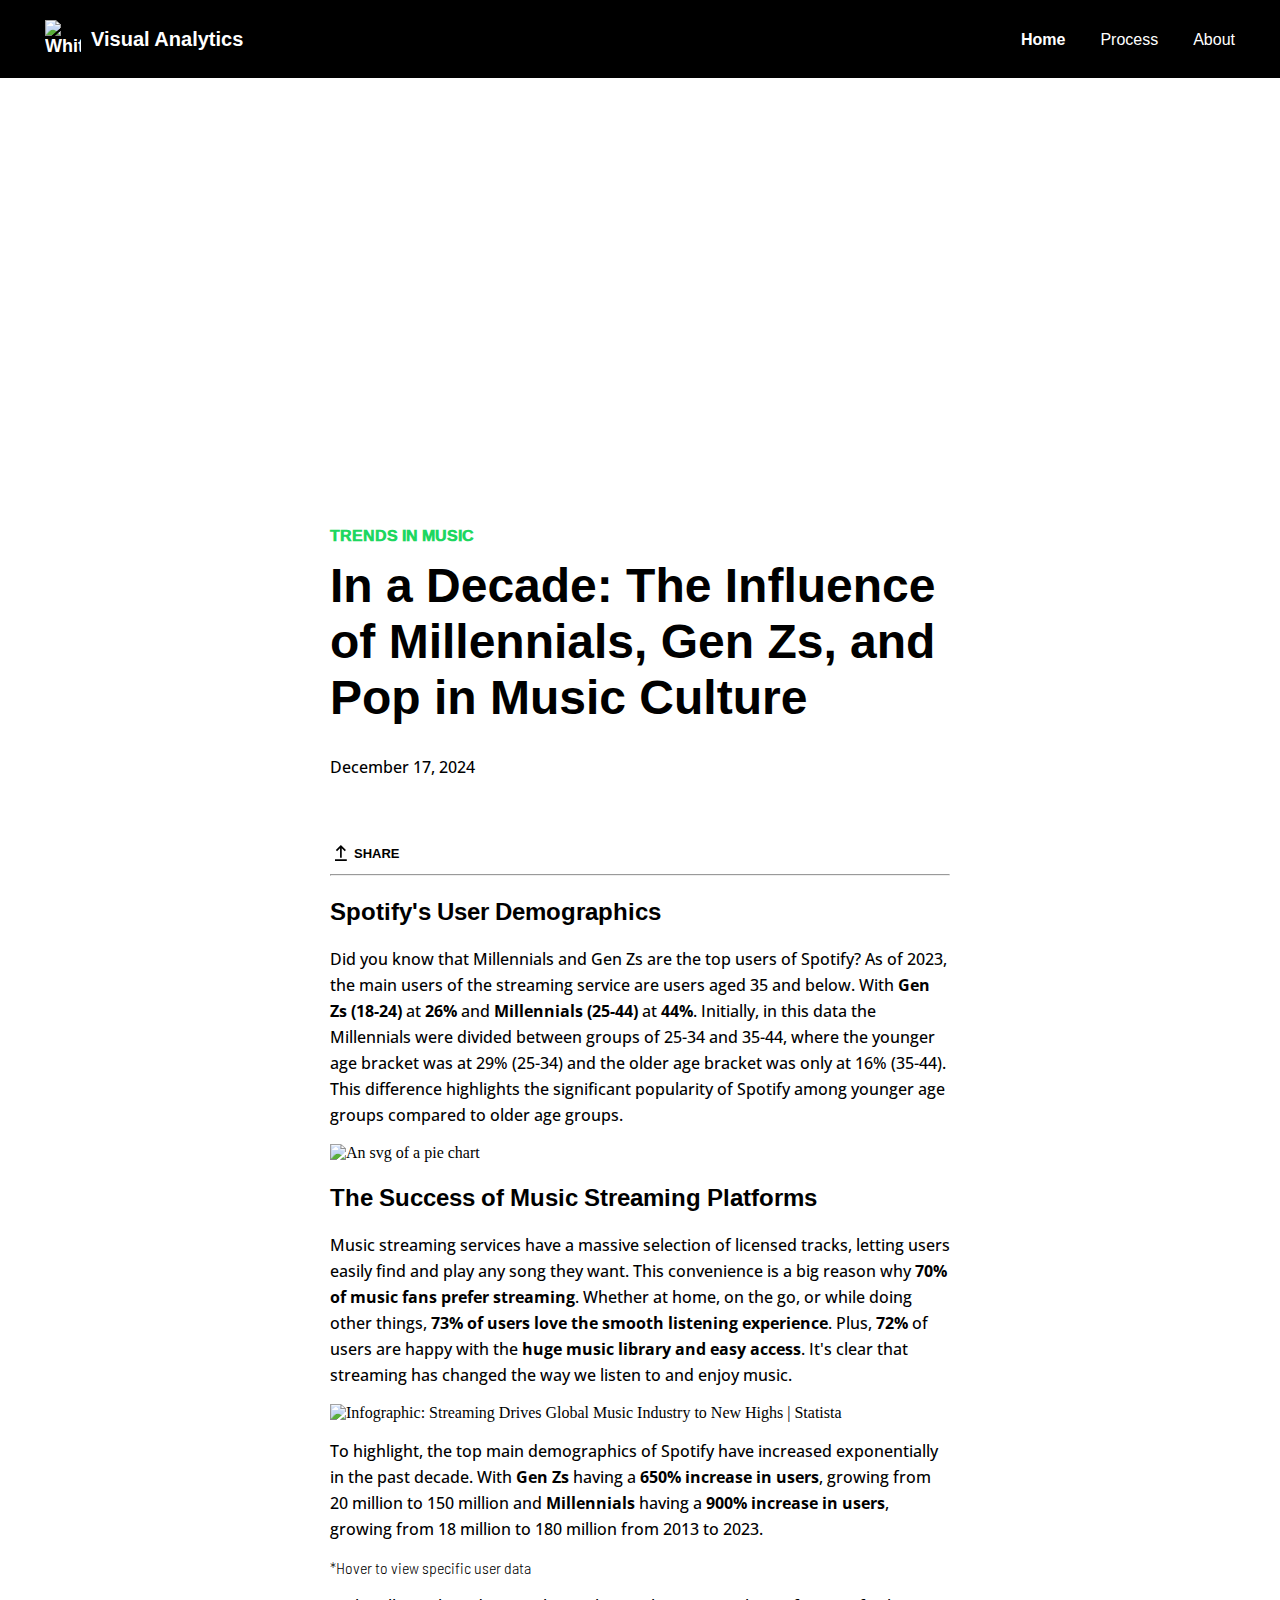
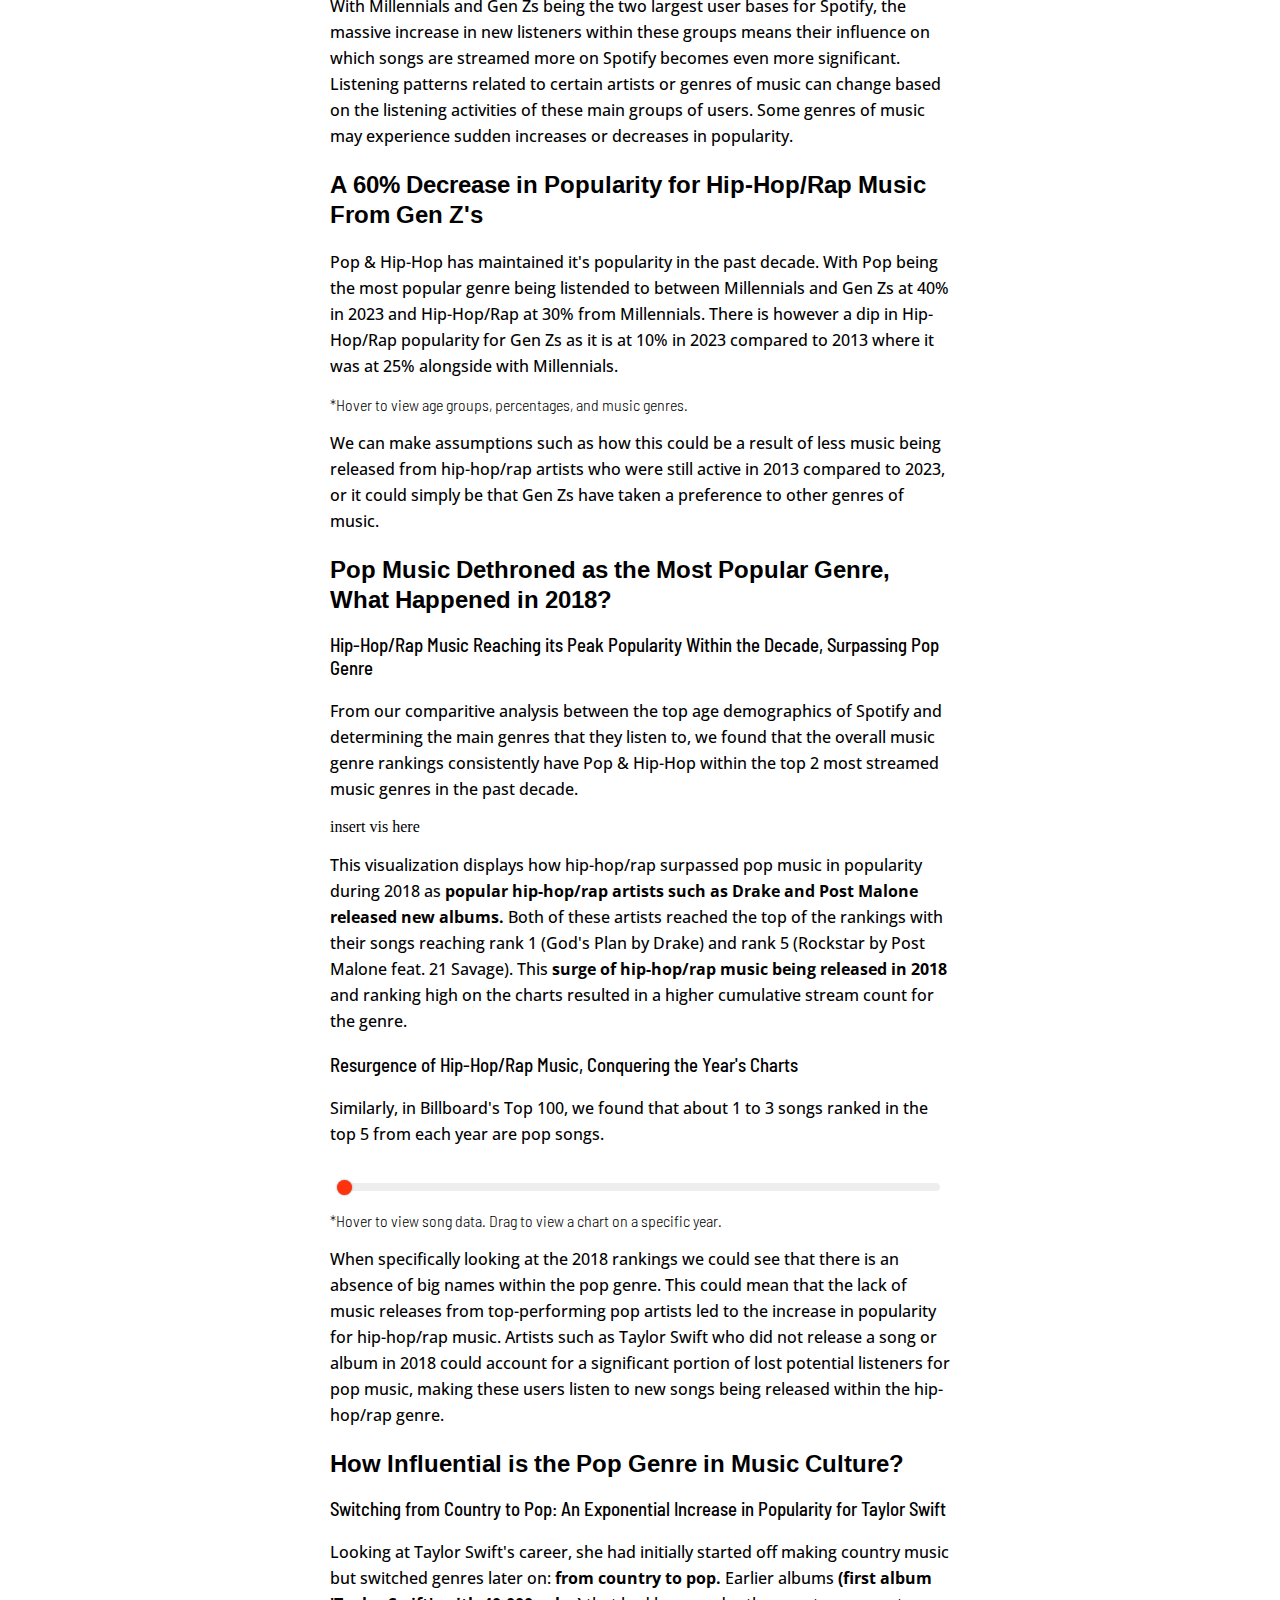
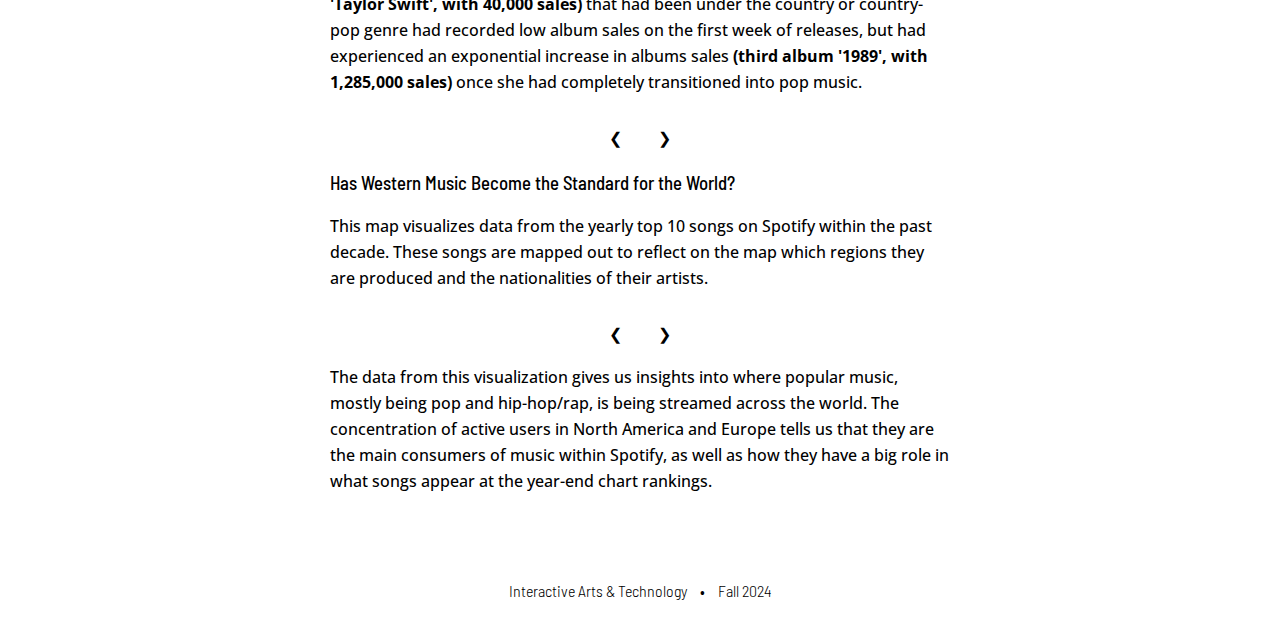
==== commit 71de7872: "added imgs for share button" ====
--- a/finalproj/index.html
+++ b/finalproj/index.html
@@ -83,19 +83,50 @@
             </button>
             <div class="dropdown-pane top share has-position-top has-alignment-left" id="share-dropdown">
                 <ul class="menu horizontal social-share">
-                    <li class="title"><span>Share</span></li>
-                    <li><a href="https://www.facebook.com/sharer/sharer.php?u=YOUR_URL" target="_blank">
-                            <!-- Facebook SVG -->
+                    <!-- <li class="title"><span>Share</span></li> -->
+                    <li><a href="https://www.facebook.com/sharer/sharer.php?u=https://ariellebeltran.github.io/with_clarktanquerido/finalproj/index.html"
+                            target="_blank">
+                            <svg width="44" height="44" viewBox="0 0 44 44" fill="none"
+                                xmlns="http://www.w3.org/2000/svg">
+                                <path fill-rule="evenodd" clip-rule="evenodd"
+                                    d="M20.4824 29V21.9991H19V19.5868H20.4824V18.1386C20.4824 16.1708 21.319 15 23.6974 15H25.6769V17.4132H24.4397C23.5138 17.4132 23.4526 17.7503 23.4526 18.3794L23.4486 19.5868H25.6905L25.4281 21.9991H23.4486V29H20.4824Z"
+                                    fill="black"></path>
+                            </svg>
                         </a></li>
-                    <li><a href="https://twitter.com/intent/tweet?url=YOUR_URL&text=YOUR_TEXT" target="_blank">
-                            <!-- Twitter SVG -->
+                    <li><a href="https://twitter.com/intent/tweet?url=https://ariellebeltran.github.io/with_clarktanquerido/finalproj/index.html&text=IAT355: Visual Analytics - Final Project"
+                            target="_blank">
+                            <svg width="44" height="44" viewBox="0 0 44 44" fill="none"
+                                xmlns="http://www.w3.org/2000/svg">
+                                <path fill-rule="evenodd" clip-rule="evenodd"
+                                    d="M27.6218 17.9403C28.2281 17.5574 28.6933 16.9502 28.9117 16.2269C28.344 16.5823 27.7167 16.8394 27.0474 16.9786C26.5133 16.3758 25.7499 16 24.9051 16C23.2844 16 21.971 17.3872 21.971 19.0979C21.971 19.3407 21.9953 19.5774 22.0457 19.8034C19.607 19.674 17.4446 18.442 15.996 16.5664C15.7432 17.0255 15.5988 17.5574 15.5988 18.1246C15.5988 19.1989 16.1169 20.1473 16.9046 20.704C16.4234 20.688 15.9708 20.5471 15.5744 20.3166V20.3548C15.5744 21.8563 16.5855 23.1087 17.93 23.3924C17.6831 23.465 17.4244 23.5014 17.1557 23.5014C16.9667 23.5014 16.782 23.4828 16.604 23.4464C16.9768 24.6767 18.061 25.5737 19.3458 25.5977C18.3406 26.4291 17.0751 26.9237 15.7004 26.9237C15.4636 26.9237 15.2293 26.9104 15 26.8811C16.2991 27.7595 17.8418 28.2727 19.4995 28.2727C24.8992 28.2727 27.8502 23.5519 27.8502 19.4577C27.8502 19.323 27.8485 19.1892 27.8426 19.0571C28.4162 18.6201 28.915 18.0741 29.3072 17.4528C28.7807 17.6992 28.2147 17.8658 27.6218 17.9403Z"
+                                    fill="black"></path>
+                            </svg>
                         </a></li>
-                    <li><a href="https://www.linkedin.com/shareArticle?mini=true&url=YOUR_URL&title=YOUR_TITLE&summary=YOUR_SUMMARY"
+                    <li><a href="https://www.linkedin.com/shareArticle?mini=true&url=https://ariellebeltran.github.io/with_clarktanquerido/finalproj/index.html&title=IAT355: Visual Analytics - Final Project&summary=It is a final project for the semester of Fall 2024."
                             target="_blank">
-                            <!-- LinkedIn SVG -->
+                            <svg width="44" height="44" viewBox="0 0 44 44" fill="none"
+                                xmlns="http://www.w3.org/2000/svg">
+                                <path fill-rule="evenodd" clip-rule="evenodd"
+                                    d="M15.341 20.0141H17.9762V28.5177H15.341V20.0141ZM16.5914 18.9505H16.5724C15.6184 18.9505 15 18.3004 15 17.4772C15 16.6372 15.6367 16 16.6097 16C17.5819 16 18.1797 16.6356 18.1988 17.4748C18.1988 18.298 17.5819 18.9505 16.5914 18.9505ZM28.52 28.5185H25.5319V24.1172C25.5319 22.9654 25.0645 22.1799 24.0367 22.1799C23.2505 22.1799 22.8133 22.7097 22.6098 23.2219C22.5335 23.4047 22.5454 23.6604 22.5454 23.9169V28.5185H19.5851C19.5851 28.5185 19.6233 20.7227 19.5851 20.0141H22.5454V21.3487C22.7203 20.7652 23.6662 19.9324 25.1758 19.9324C27.0486 19.9324 28.52 21.1563 28.52 23.7894V28.5185Z"
+                                    fill="black"></path>
+                            </svg>
                         </a></li>
-                    <li><a href="mailto:?subject=YOUR_SUBJECT&body=YOUR_BODY" target="_blank">
-                            <!-- Email SVG -->
+                    <li><a href="mailto:?subject=IAT355: Visual Analytics - Final Project&body=Visit this link to view Arielle & Clark's final project: https://ariellebeltran.github.io/with_clarktanquerido/finalproj/index.html"
+                            target="_blank">
+                            <svg width="44" height="44" viewBox="0 0 44 44" fill="none"
+                                xmlns="http://www.w3.org/2000/svg">
+                                <path fill-rule="evenodd" clip-rule="evenodd"
+                                    d="M18.7328 21.0945C17.9064 20.5335 17.4111 20.196 17.2468 20.0824C16.9472 19.8836 16.6644 19.6101 16.3987 19.2621C16.1329 18.9142 16 18.5909 16 18.2926C16 17.9233 16.1003 17.6155 16.3008 17.3693C16.5014 17.1231 16.7877 17 17.1598 17H27.8302C28.1442 17 28.4161 17.1112 28.6456 17.3338C28.8752 17.5563 28.99 17.8239 28.99 18.1364C28.99 18.5105 28.8717 18.8679 28.6348 19.2087C28.3979 19.5496 28.1032 19.8409 27.7505 20.0823C25.9335 21.3181 24.8025 22.0875 24.358 22.3905C24.3097 22.4237 24.2069 22.4958 24.0499 22.6072C23.8929 22.7185 23.7624 22.8085 23.6585 22.8771C23.5546 22.9457 23.429 23.0226 23.2816 23.1079C23.1343 23.193 22.9952 23.257 22.8648 23.2995C22.7343 23.3422 22.6134 23.3634 22.5023 23.3634H22.495H22.4877C22.3766 23.3634 22.2558 23.3422 22.1252 23.2995C21.9948 23.257 21.8558 23.1931 21.7084 23.1079C21.561 23.0227 21.4354 22.9457 21.3314 22.8771C21.2276 22.8085 21.0971 22.7185 20.94 22.6072C20.783 22.4959 20.6803 22.4237 20.632 22.3905C20.1922 22.0876 19.5592 21.6556 18.7328 21.0945ZM24.6553 23.2926C25.4767 22.7102 26.6801 21.8934 28.2651 20.8423C28.5406 20.6577 28.7822 20.4516 28.99 20.2245V25.8635C28.99 26.1761 28.8766 26.4435 28.6494 26.6661C28.4222 26.8888 28.1492 27 27.8303 27H17.1599C16.8409 27 16.5678 26.8888 16.3407 26.6661C16.1135 26.4436 16 26.1761 16 25.8635V20.2245C16.2126 20.4564 16.4567 20.6625 16.7322 20.8423C18.4815 22.0071 19.6824 22.8239 20.3348 23.2926C20.6103 23.4915 20.8338 23.6466 21.0053 23.7578C21.1769 23.8691 21.4053 23.9827 21.6903 24.0987C21.9754 24.2147 22.2413 24.2727 22.4877 24.2727H22.495H22.5024C22.7489 24.2727 23.0146 24.2147 23.2997 24.0987C23.5848 23.9827 23.8132 23.8691 23.9847 23.7578C24.1563 23.6466 24.3798 23.4915 24.6553 23.2926Z"
+                                    fill="black"></path>
+                            </svg>
+                        </a></li>
+                    <li><a href="https://ariellebeltran.github.io/with_clarktanquerido/finalproj/index.html"
+                            class="copy-link"><svg width="44" height="44" viewBox="0 0 44 44" fill="none"
+                                xmlns="http://www.w3.org/2000/svg">
+                                <path
+                                    d="M20.5773 27.2164C19.5326 28.2612 17.8282 28.2612 16.7835 27.2165C15.7388 26.1718 15.7388 24.4674 16.7836 23.4227L19.1547 21.0516C20.1507 20.0556 21.7431 20.0006 22.7966 20.907C22.8983 20.994 22.9612 21.1178 22.9717 21.2512C22.9821 21.3846 22.9391 21.5167 22.8521 21.6184C22.7652 21.7201 22.6414 21.7831 22.508 21.7935C22.3746 21.8039 22.2425 21.7609 22.1408 21.674C21.4778 21.1035 20.4983 21.1306 19.866 21.7629L17.4949 24.134C16.8319 24.797 16.8319 25.8422 17.4949 26.5051C18.1578 27.1681 19.203 27.1681 19.866 26.5051L22.1185 24.2525C22.165 24.2049 22.2205 24.1669 22.2818 24.1409C22.3431 24.1148 22.4089 24.1012 22.4755 24.1007C22.5421 24.1003 22.6081 24.1131 22.6697 24.1384C22.7313 24.1637 22.7872 24.201 22.8343 24.2481C22.8814 24.2952 22.9187 24.3511 22.944 24.4127C22.9693 24.4743 22.9821 24.5403 22.9816 24.6069C22.9812 24.6735 22.9676 24.7393 22.9415 24.8006C22.9155 24.8619 22.8775 24.9174 22.8299 24.9639L20.5773 27.2164ZM24.8453 22.9484C23.8493 23.9444 22.2569 23.9994 21.2034 23.0929C21.1528 23.05 21.1111 22.9974 21.0807 22.9383C21.0504 22.8792 21.0321 22.8147 21.0268 22.7485C21.0215 22.6822 21.0293 22.6156 21.0498 22.5524C21.0703 22.4892 21.103 22.4307 21.1462 22.3802C21.1894 22.3297 21.2421 22.2882 21.3014 22.2582C21.3606 22.2281 21.4252 22.21 21.4915 22.205C21.5577 22.2 21.6243 22.2081 21.6874 22.2288C21.7505 22.2496 21.8089 22.2826 21.8592 22.326C22.5222 22.8964 23.5016 22.8694 24.134 22.2371L26.5051 19.866C27.1681 19.203 27.1681 18.1578 26.5051 17.4949C25.8422 16.8319 24.797 16.8319 24.134 17.4949L21.8815 19.7475C21.835 19.7953 21.7795 19.8333 21.7182 19.8595C21.6569 19.8857 21.591 19.8994 21.5243 19.8999C21.4577 19.9003 21.3916 19.8876 21.3299 19.8623C21.2682 19.837 21.2122 19.7997 21.1651 19.7525C21.1179 19.7054 21.0806 19.6494 21.0553 19.5877C21.03 19.526 21.0173 19.4599 21.0177 19.3933C21.0182 19.3266 21.0319 19.2607 21.0581 19.1994C21.0843 19.1381 21.1223 19.0826 21.1701 19.0361L23.4227 16.7836C24.4674 15.7388 26.1718 15.7388 27.2165 16.7835C28.2612 17.8282 28.2612 19.5326 27.2164 20.5773L24.8453 22.9484Z"
+                                    fill="black" stroke="black" stroke-width="0.3"></path>
+                            </svg>
                         </a></li>
                 </ul>
             </div>
--- a/finalproj/style.css
+++ b/finalproj/style.css
@@ -789,17 +789,34 @@
     position: absolute;
     background-color: white;
     border: 1px solid #ccc;
-    padding: 10px;
+    padding: 0px;
     border-radius: 5px;
     z-index: 1000;
 }
 
 #title-buttons {
     position: relative;
+    display: flex;
+    flex-direction: row; /* Arrange buttons in a row */
+    gap: 10px; /* Space between buttons */
 }
 
 .title-button {
     position: relative;
-    display: inline-block;
-    cursor: pointer;
-}
+    display: inline-flex;
+    align-items: center;
+    justify-content: center;
+    cursor: pointer;
+    padding: 5px;
+}
+
+.menu.horizontal.social-share {
+    list-style: none; /* Remove list-style decorations */
+    padding: 0; /* Remove default padding */
+    margin: 0; /* Remove default margin */
+}
+
+.menu.horizontal.social-share li {
+    display: inline-block; /* Display list items in a row */
+    margin-right: 10px; /* Space between list items */
+}
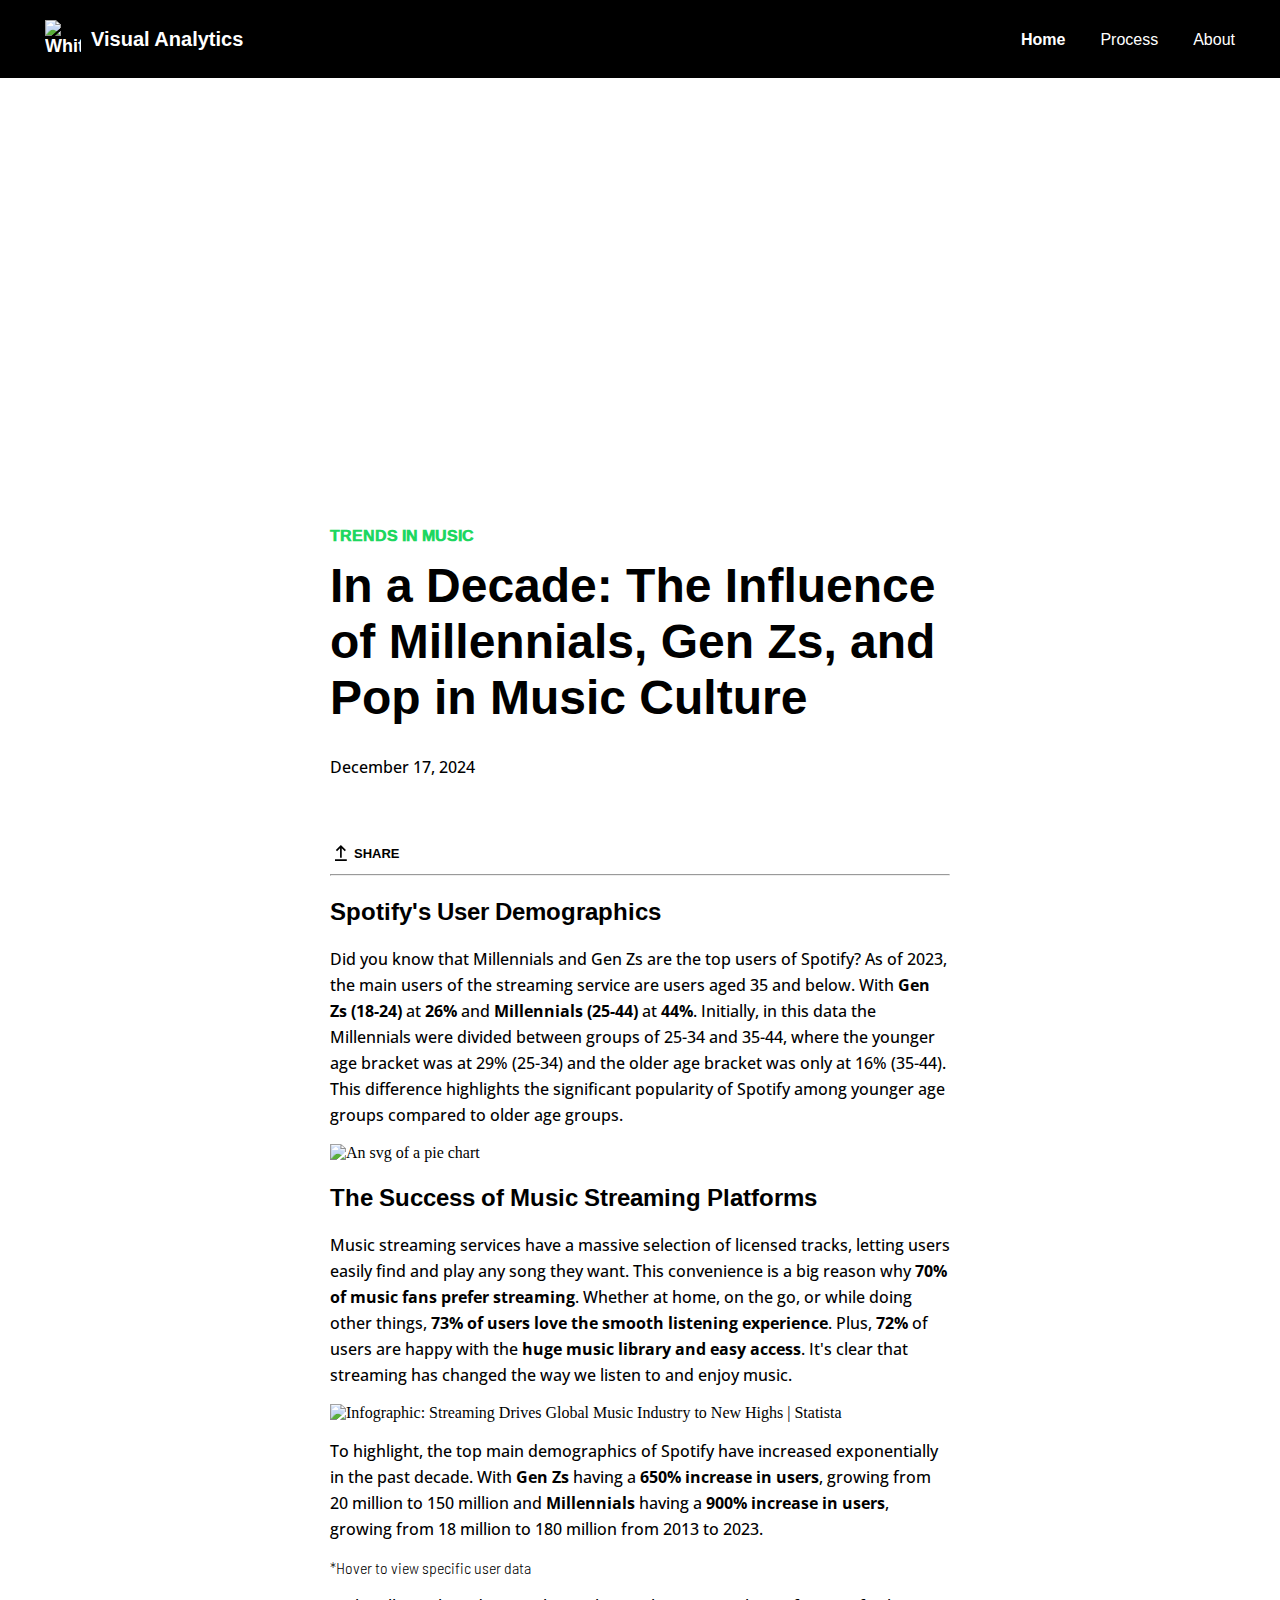
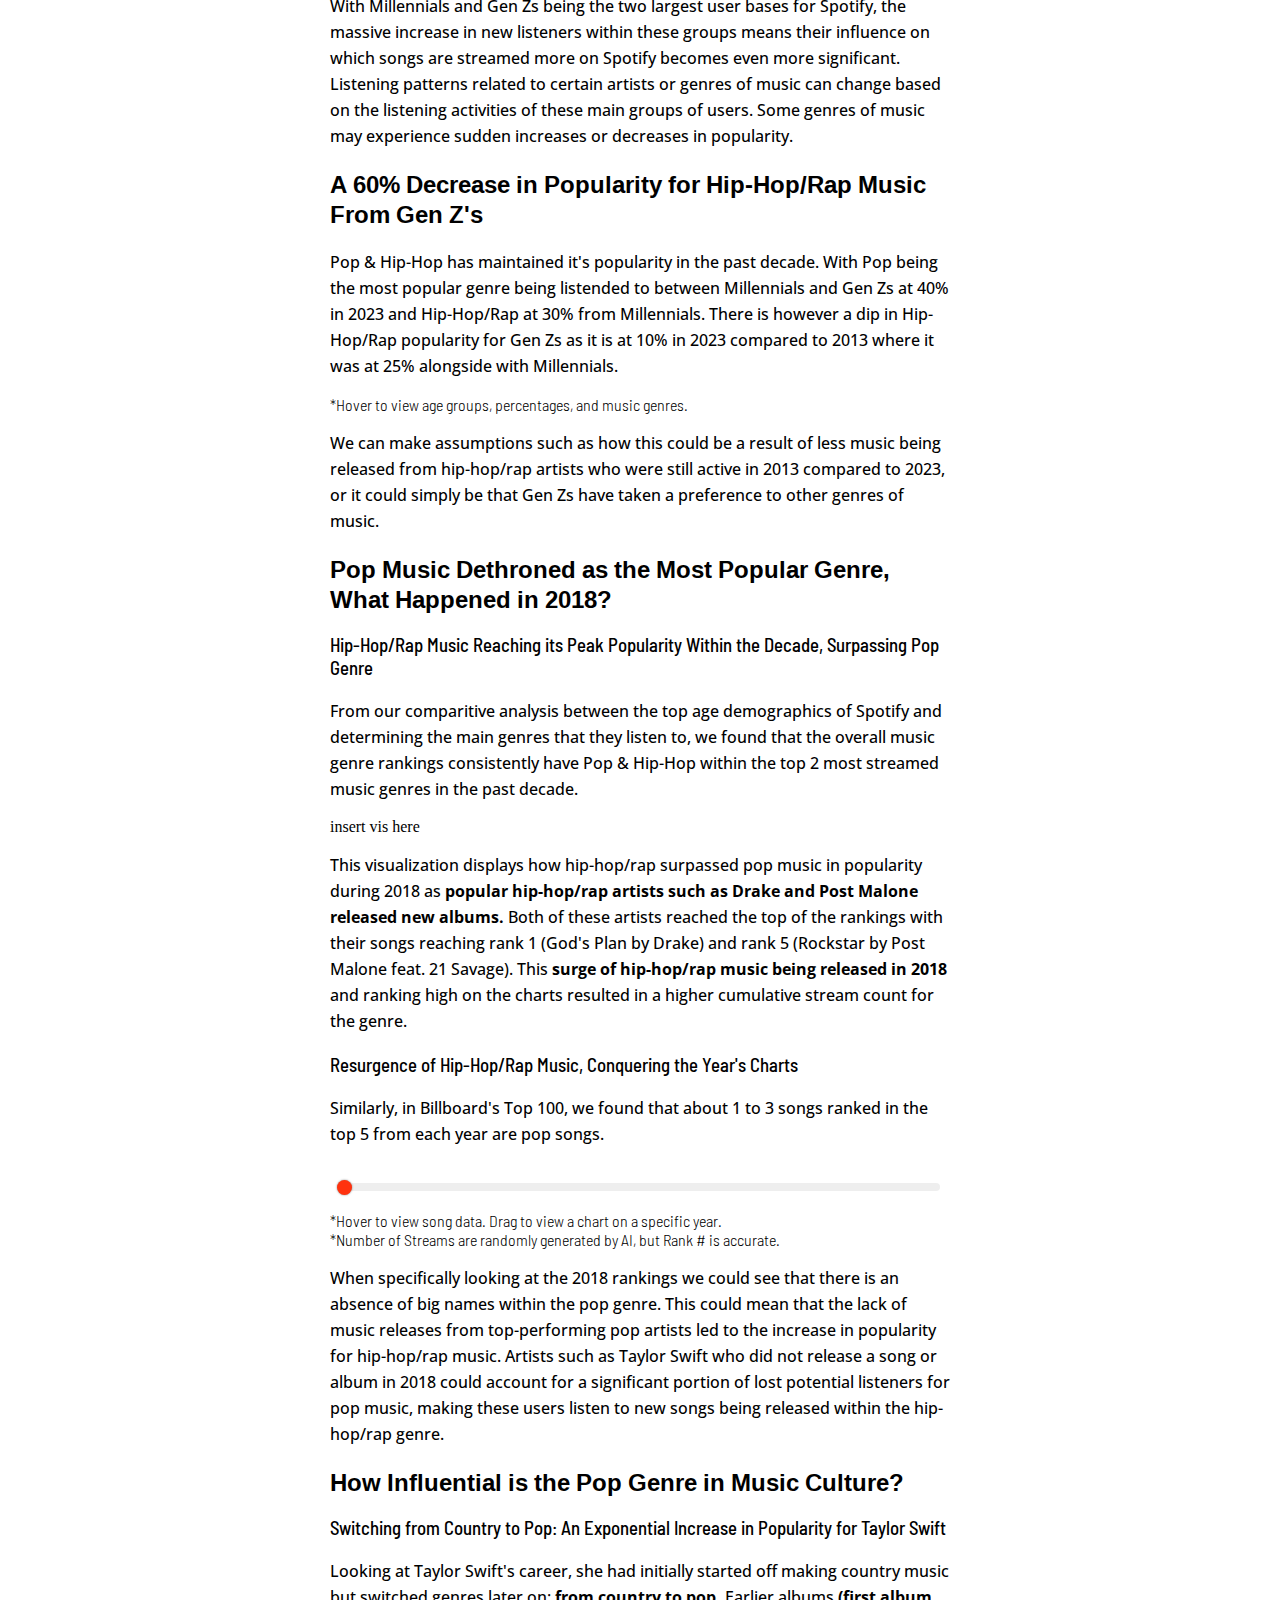
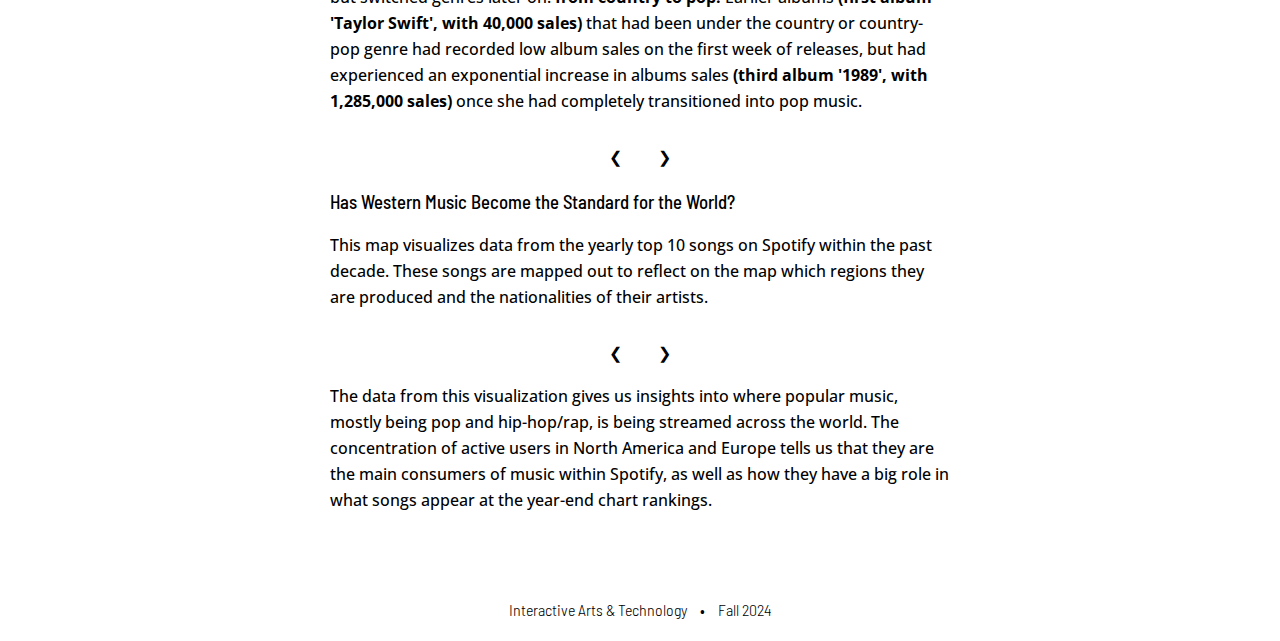
==== commit 94304740: "map vis updates" ====
--- a/finalproj/index.html
+++ b/finalproj/index.html
@@ -5,7 +5,7 @@
     <meta charset="UTF-8">
     <meta name="viewport" content="width=device-width, initial-scale=1.0">
     <title>Visualizations</title>
-    <link rel="icon" type="image/spotify-black-icon" href="/images/spotify-black-icon.png">
+    <link rel="icon" type="image/spotify-black-icon" href="https://ariellebeltran.github.io/with_clarktanquerido/images/spotify-black-icon.png">
 
     <link rel="stylesheet" href="style.css">
 
@@ -111,7 +111,7 @@
                                     fill="black"></path>
                             </svg>
                         </a></li>
-                    <li><a href="mailto:?subject=IAT355: Visual Analytics - Final Project&body=Visit this link to view Arielle & Clark's final project: https://ariellebeltran.github.io/with_clarktanquerido/finalproj/index.html"
+                    <li><a href="mailto:?subject=IAT355: Visual Analytics - Final Project&body=https://ariellebeltran.github.io/with_clarktanquerido/finalproj/index.html"
                             target="_blank">
                             <svg width="44" height="44" viewBox="0 0 44 44" fill="none"
                                 xmlns="http://www.w3.org/2000/svg">
@@ -120,14 +120,18 @@
                                     fill="black"></path>
                             </svg>
                         </a></li>
-                    <li><a href="https://ariellebeltran.github.io/with_clarktanquerido/finalproj/index.html"
-                            class="copy-link"><svg width="44" height="44" viewBox="0 0 44 44" fill="none"
+                  
+                    <li><a href="https://ariellebeltran.github.io/with_clarktanquerido/finalproj/index.html" class="copy-link" onclick="copyLink()">
+                            <svg width="44" height="44" viewBox="0 0 44 44" fill="none"
                                 xmlns="http://www.w3.org/2000/svg">
                                 <path
                                     d="M20.5773 27.2164C19.5326 28.2612 17.8282 28.2612 16.7835 27.2165C15.7388 26.1718 15.7388 24.4674 16.7836 23.4227L19.1547 21.0516C20.1507 20.0556 21.7431 20.0006 22.7966 20.907C22.8983 20.994 22.9612 21.1178 22.9717 21.2512C22.9821 21.3846 22.9391 21.5167 22.8521 21.6184C22.7652 21.7201 22.6414 21.7831 22.508 21.7935C22.3746 21.8039 22.2425 21.7609 22.1408 21.674C21.4778 21.1035 20.4983 21.1306 19.866 21.7629L17.4949 24.134C16.8319 24.797 16.8319 25.8422 17.4949 26.5051C18.1578 27.1681 19.203 27.1681 19.866 26.5051L22.1185 24.2525C22.165 24.2049 22.2205 24.1669 22.2818 24.1409C22.3431 24.1148 22.4089 24.1012 22.4755 24.1007C22.5421 24.1003 22.6081 24.1131 22.6697 24.1384C22.7313 24.1637 22.7872 24.201 22.8343 24.2481C22.8814 24.2952 22.9187 24.3511 22.944 24.4127C22.9693 24.4743 22.9821 24.5403 22.9816 24.6069C22.9812 24.6735 22.9676 24.7393 22.9415 24.8006C22.9155 24.8619 22.8775 24.9174 22.8299 24.9639L20.5773 27.2164ZM24.8453 22.9484C23.8493 23.9444 22.2569 23.9994 21.2034 23.0929C21.1528 23.05 21.1111 22.9974 21.0807 22.9383C21.0504 22.8792 21.0321 22.8147 21.0268 22.7485C21.0215 22.6822 21.0293 22.6156 21.0498 22.5524C21.0703 22.4892 21.103 22.4307 21.1462 22.3802C21.1894 22.3297 21.2421 22.2882 21.3014 22.2582C21.3606 22.2281 21.4252 22.21 21.4915 22.205C21.5577 22.2 21.6243 22.2081 21.6874 22.2288C21.7505 22.2496 21.8089 22.2826 21.8592 22.326C22.5222 22.8964 23.5016 22.8694 24.134 22.2371L26.5051 19.866C27.1681 19.203 27.1681 18.1578 26.5051 17.4949C25.8422 16.8319 24.797 16.8319 24.134 17.4949L21.8815 19.7475C21.835 19.7953 21.7795 19.8333 21.7182 19.8595C21.6569 19.8857 21.591 19.8994 21.5243 19.8999C21.4577 19.9003 21.3916 19.8876 21.3299 19.8623C21.2682 19.837 21.2122 19.7997 21.1651 19.7525C21.1179 19.7054 21.0806 19.6494 21.0553 19.5877C21.03 19.526 21.0173 19.4599 21.0177 19.3933C21.0182 19.3266 21.0319 19.2607 21.0581 19.1994C21.0843 19.1381 21.1223 19.0826 21.1701 19.0361L23.4227 16.7836C24.4674 15.7388 26.1718 15.7388 27.2165 16.7835C28.2612 17.8282 28.2612 19.5326 27.2164 20.5773L24.8453 22.9484Z"
                                     fill="black" stroke="black" stroke-width="0.3"></path>
                             </svg>
-                        </a></li>
+                            <!-- <span>Copy Link</span> -->
+                        </a>
+                        <input type="text" value="https://ariellebeltran.github.io/with_clarktanquerido/finalproj/index.html" id="copy-input" style="position: absolute; left: -9999px;">
+                    </li>
                 </ul>
             </div>
         </div>
@@ -315,6 +319,7 @@
                 <!-- Display the current year -->
                 <p id="currentYear"></p>
                 <figcaption>*Hover to view song data. Drag to view a chart on a specific year.</figcaption>
+                <figcaption>*Number of Streams are randomly generated by AI, but Rank # is accurate.</figcaption>
 
                 <p>
                     When specifically looking at the 2018 rankings we could see that there is an absence of big names
@@ -553,7 +558,7 @@
                 <div class="mySlides2 content-vis1">
 
                     <div class="vis7">
-                        <img src="https://ariellebeltran.github.io/with_clarktanquerido/images/spotify_map_visualization_SVG.svg"
+                        <img src="https://ariellebeltran.github.io/with_clarktanquerido/images/map_vis_SVG.svg"
                             alt="A visualization showing the streaming activities of Spotify's top user-base on a map."
                             width="100%" height="auto">
                     </div>
--- a/finalproj/style.css
+++ b/finalproj/style.css
@@ -66,18 +66,16 @@
 
 /* influences canvas size of vegalite  */
 
-canvas,
+/* canvas,
 svg.marks {
-    /* width: 100% !important;
-    height: 100% !important; */
     height: auto !important;
     max-width: 100% !important;
     max-height: 100% !important;
-}
+} */
 
 /* prevents warped vegalite canvas*/
 
-canvas.marks{
+canvas.marks {
     /* width: auto !important; */
     height: auto !important;
 }
@@ -245,7 +243,7 @@
     /* font-family: Helvetica, serif; */
     font-weight: 600;
     font-style: normal;
-    margin-top:50px;
+    margin-top: 50px;
     margin-bottom: 15px;
 
     font-size: 16px;
@@ -539,7 +537,8 @@
 }
 
 /* Hide the images by default */
-.mySlides1, .mySlides2 {
+.mySlides1,
+.mySlides2 {
     display: none;
 }
 
@@ -597,7 +596,7 @@
     color: #000000;
     font-size: 12px;
     padding: 15px 12px 8px 12px;
-    margin-bottom:-45px;
+    margin-bottom: -45px;
     /* position: absolute;
     top: 0; */
 
@@ -605,7 +604,8 @@
 }
 
 /* The dots/bullets/indicators */
-.arrow1Vis6, .arrow1Vis7 {
+.arrow1Vis6,
+.arrow1Vis7 {
     cursor: pointer;
     height: 23px;
     width: 15px;
@@ -628,7 +628,8 @@
     width: 15px;
 }
 
-.arrow1Vis6:hover, .arrow1Vis7:hover {
+.arrow1Vis6:hover,
+.arrow1Vis7:hover {
     background-color: #8e8e8e;
 }
 
@@ -642,6 +643,7 @@
     from {
         opacity: .4
     }
+
     to {
         opacity: 1
     }
@@ -682,7 +684,8 @@
 }
 
 
-div#mapVis7.vega-embed.has-actions, div#taylorVis6.vega-embed.has-actions{
+div#mapVis7.vega-embed.has-actions,
+div#taylorVis6.vega-embed.has-actions {
     padding-right: 0px !important;
 }
 
@@ -784,21 +787,14 @@
 
 
 /* doing this cuz im petty, im adding the css for the share button */
-#share-dropdown {
-    display: none; /* Hide by default */
-    position: absolute;
-    background-color: white;
-    border: 1px solid #ccc;
-    padding: 0px;
-    border-radius: 5px;
-    z-index: 1000;
-}
 
 #title-buttons {
     position: relative;
     display: flex;
-    flex-direction: row; /* Arrange buttons in a row */
-    gap: 10px; /* Space between buttons */
+    flex-direction: row;
+    /* Arrange buttons in a row */
+    gap: 10px;
+    /* Space between buttons */
 }
 
 .title-button {
@@ -811,12 +807,67 @@
 }
 
 .menu.horizontal.social-share {
-    list-style: none; /* Remove list-style decorations */
-    padding: 0; /* Remove default padding */
-    margin: 0; /* Remove default margin */
+    list-style: none;
+    /* Remove list-style decorations */
+    padding: 0;
+    /* Remove default padding */
+    margin: 0;
+    /* Remove default margin */
 }
 
 .menu.horizontal.social-share li {
-    display: inline-block; /* Display list items in a row */
-    margin-right: 10px; /* Space between list items */
-}
+    display: inline-block;
+    /* Display list items in a row */
+    margin-right: 0px;
+    /* Space between list items */
+}
+
+#share-dropdown {
+    display: none;
+    /* Hide by default */
+    position: absolute;
+    background: #fff;
+    background-image: url('https://newsroom.spotify.com/wp-content/themes/ftr/assets/images/icons/share-bg.svg');
+    background-repeat: no-repeat;
+    width: 222px;
+    border: 0;
+    height: 64px;
+    padding: 0;
+    z-index: 1000;
+    top: -40px;
+    /* Position below the button */
+    left: 0;
+    /* Align with the button */
+}
+
+.menu.horizontal.social-share {
+    list-style: none;
+    /* Remove list-style decorations */
+    padding: 0;
+    /* Remove default padding */
+    margin: 0;
+    /* Remove default margin */
+    display: flex;
+    /* Display list items in a row */
+    gap: 0px;
+    /* Space between list items */
+    /*height: 100%;*/
+    /* Match the height of the dropdown */
+    align-items: center;
+    /* Center the items vertically */
+}
+
+/* tooltip */
+/* Apply to all except #mapVis7 */
+:not(#mapVis7) canvas, :not(#mapVis7) svg.marks {
+    height: auto !important;
+    max-width: 100% !important;
+    max-height: 100% !important;
+    /* other styles */
+}
+
+/* Ensure max-width is none for #mapVis7 */
+#mapVis7 canvas, #mapVis7 svg.marks {
+    max-width: none !important;
+    height: auto !important;
+}
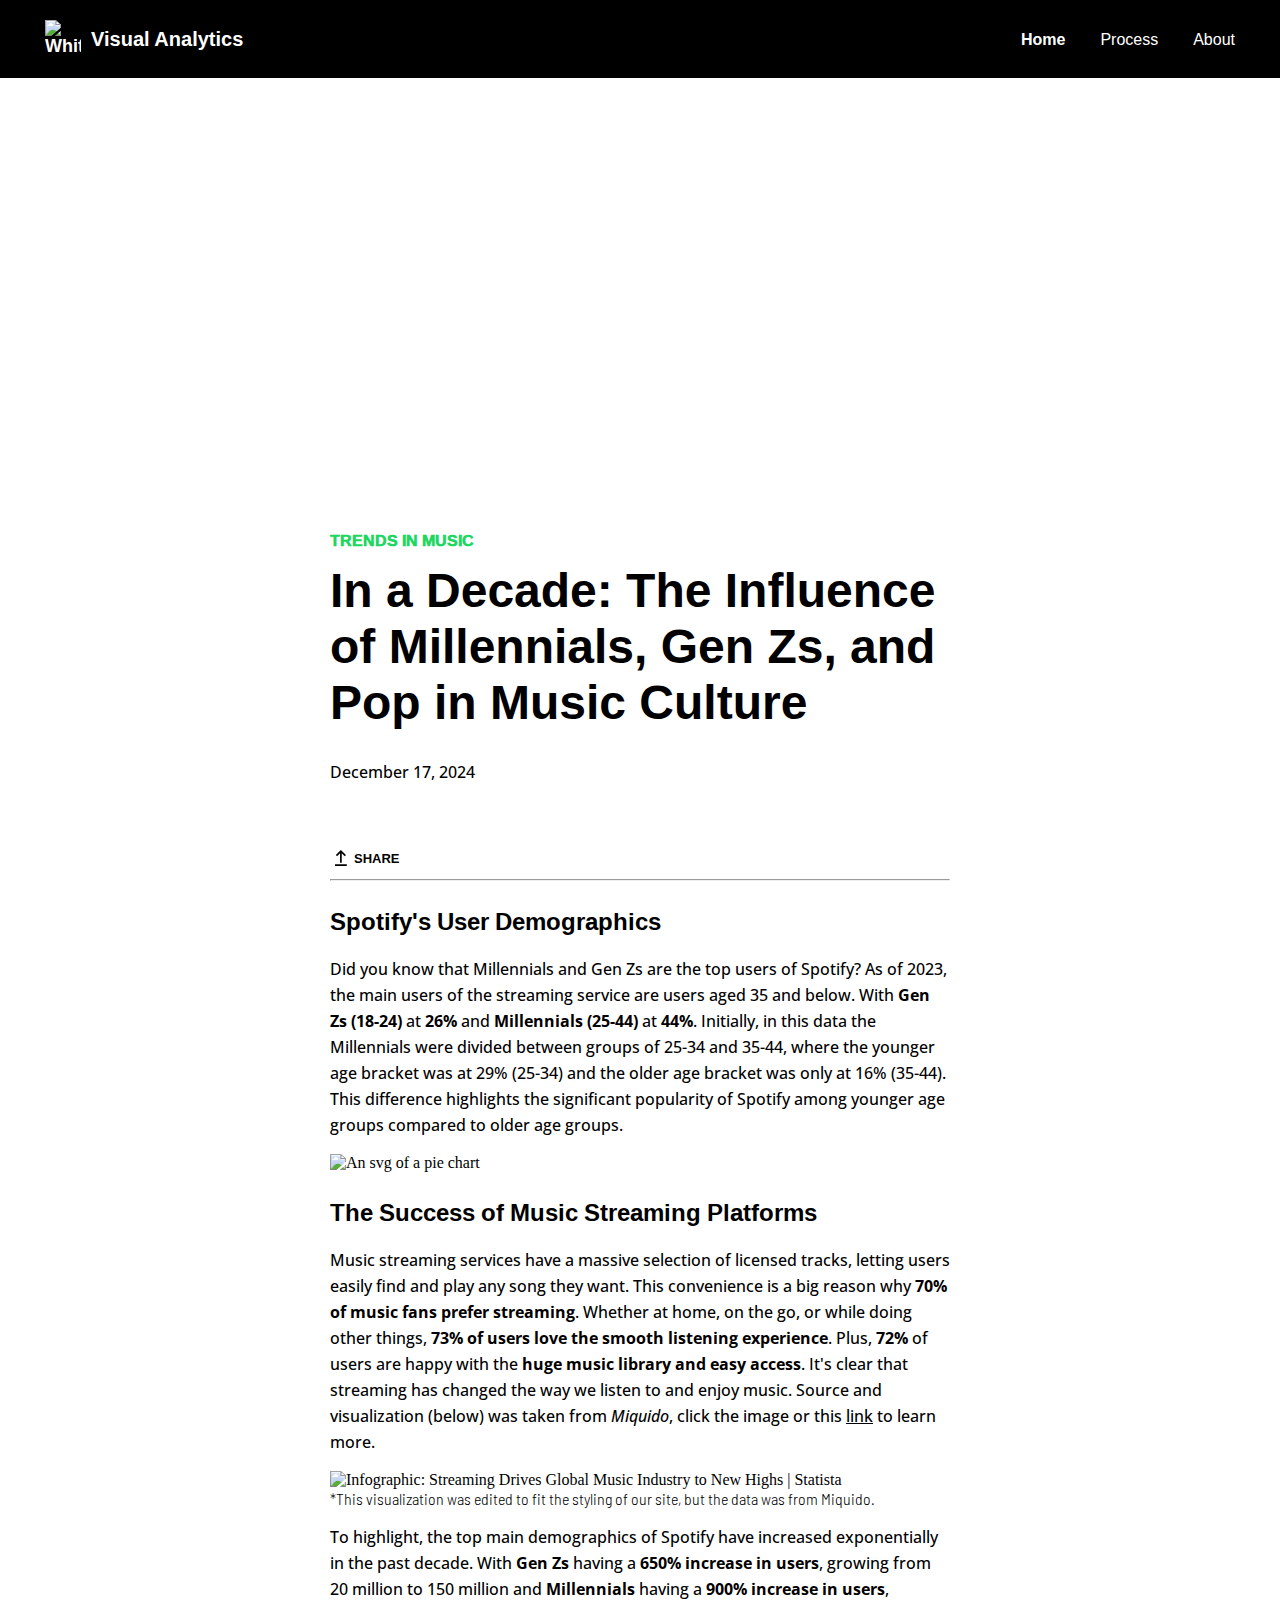
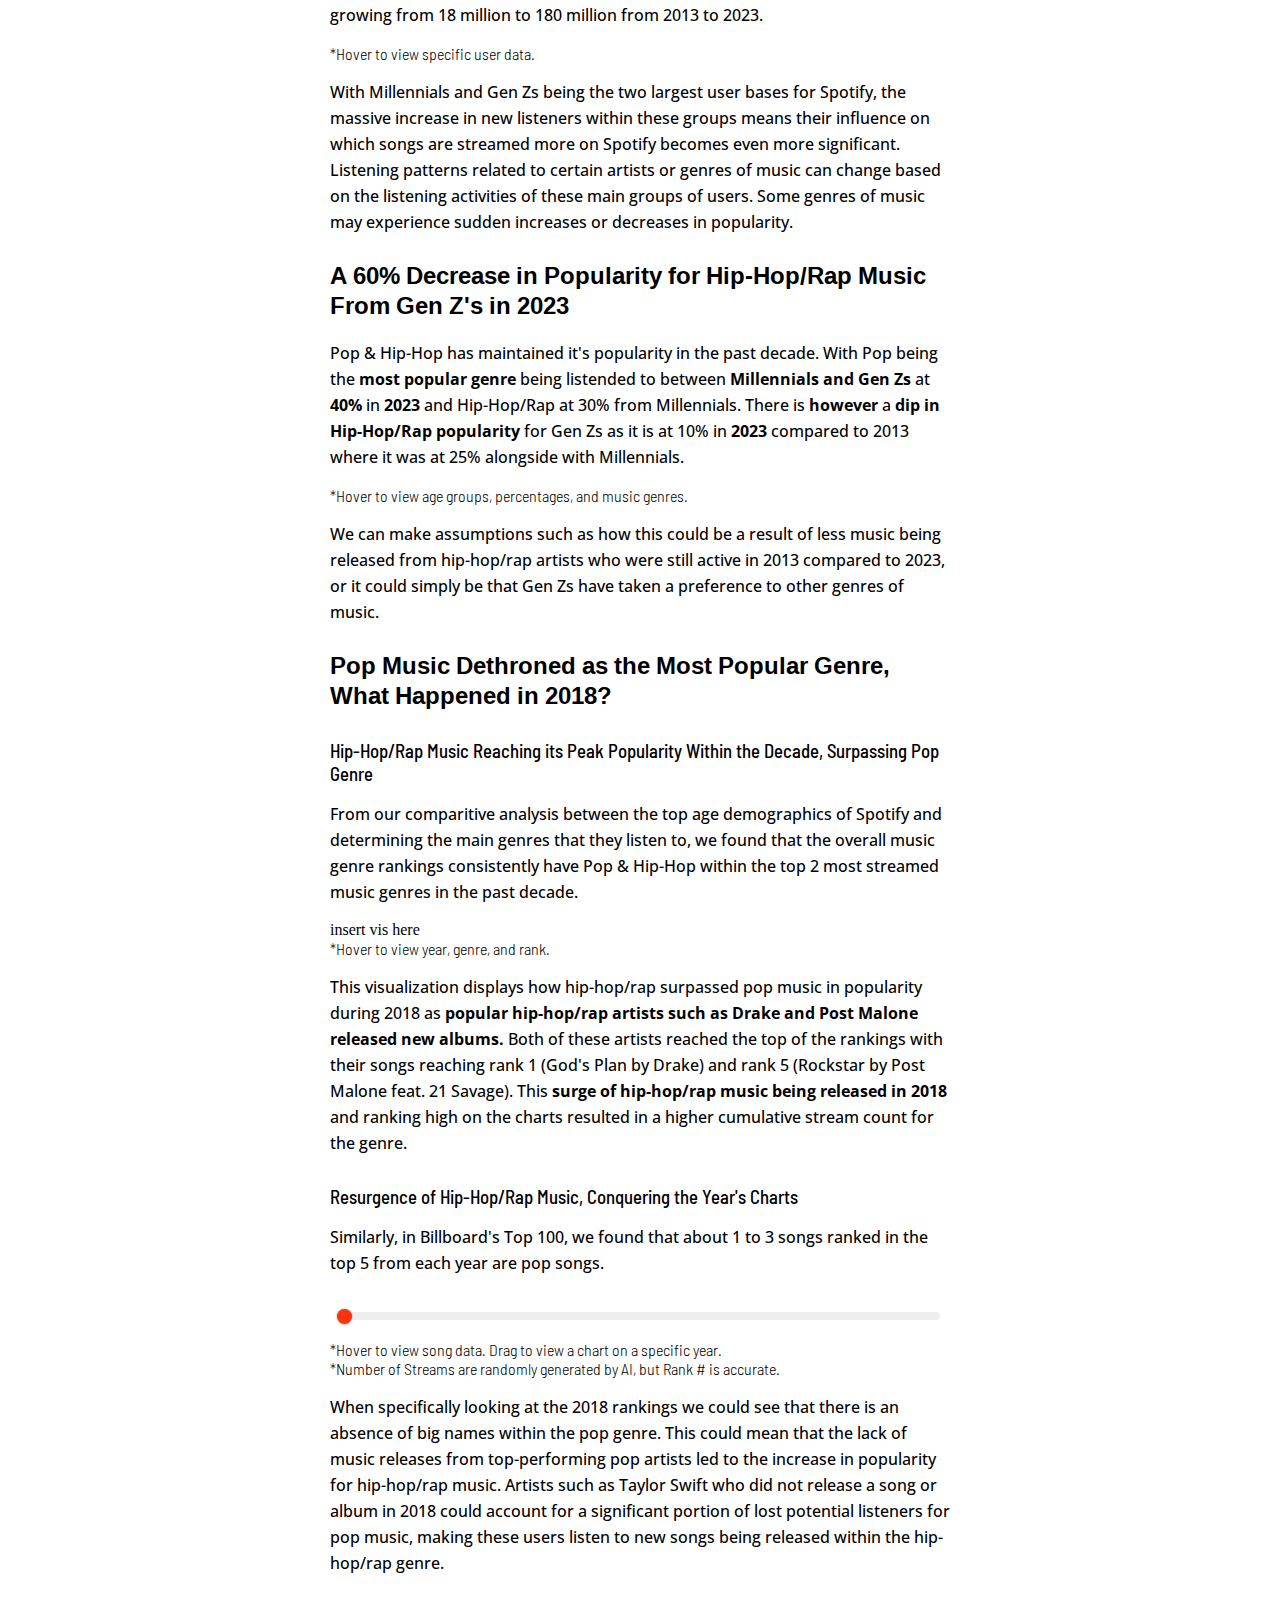
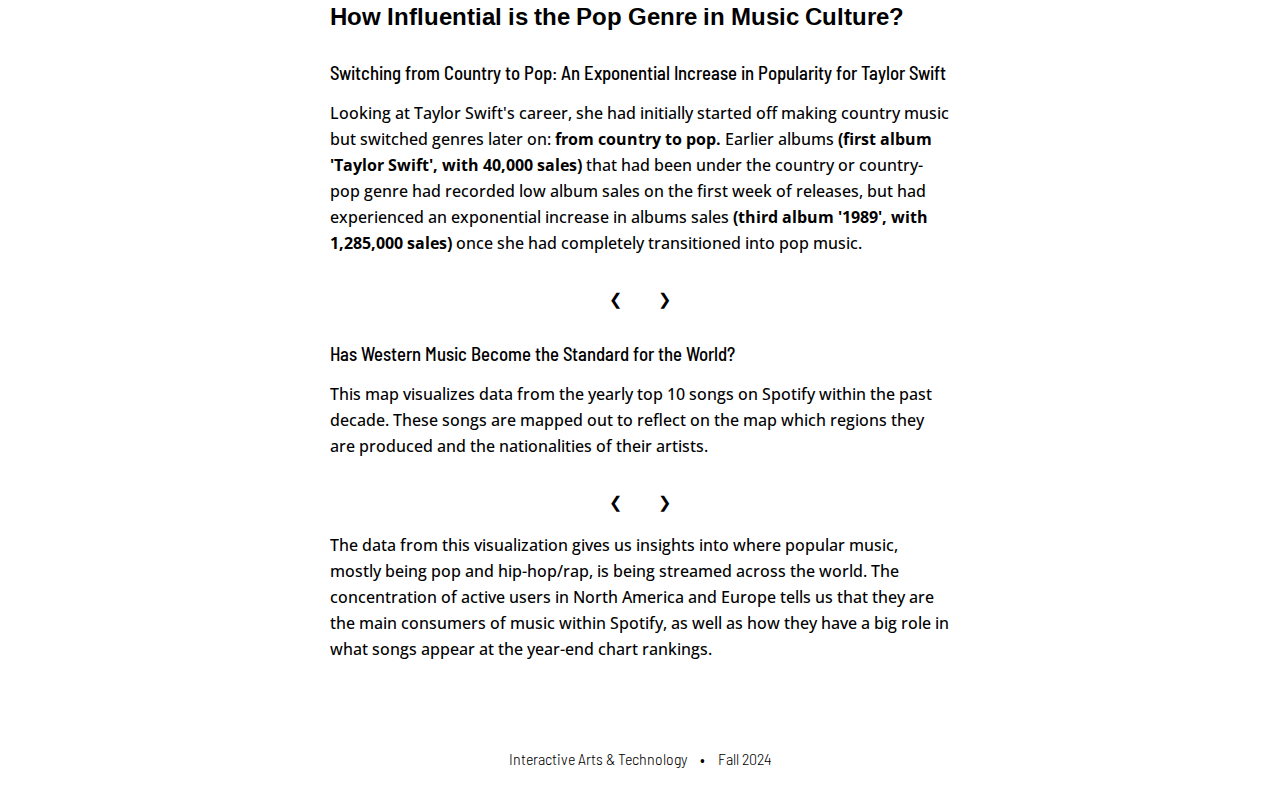
==== commit 056ea921: "qualityyyy check" ====
--- a/finalproj/index.html
+++ b/finalproj/index.html
@@ -182,7 +182,7 @@
             <b>72%</b> of users
             are happy with the <b>huge music library and easy access</b>. It's clear that streaming has changed the way
             we
-            listen to and enjoy music.
+            listen to and enjoy music. Source and visualization (below) was taken from <i>Miquido</i>, click the image or this <a href="https://www.miquido.com/blog/how-streaming-changed-the-music-industry/" target="_blank"><u>link</u></a> to learn more.
 
         </p>
 
@@ -191,7 +191,9 @@
                 <img src="https://ariellebeltran.github.io/with_clarktanquerido/images/musicindustryrevenues.svg"
                     alt="Infographic: Streaming Drives Global Music Industry to New Highs | Statista" width="100%"
                     height="auto"
-                    style="width: 100%; height: auto !important; max-width:960px;-ms-interpolation-mode: bicubic;" /></a>
+                    style="width: 100%; height: auto !important; max-width:960px;-ms-interpolation-mode: bicubic;" />
+                </a>
+                <figcaption>*This visualization was edited to fit the styling of our site, but the data was from Miquido.</figcaption>
         </div>
 
         <div class="content-vis2">
@@ -205,7 +207,7 @@
             </p>
             <div class="vis2">
                 <div id="spotifyUsersChart"></div>
-                <figcaption>*Hover to view specific user data</figcaption>
+                <figcaption>*Hover to view specific user data.</figcaption>
 
             </div>
 
@@ -223,7 +225,7 @@
     </div>
 
     <div class="container-content">
-        <h2>A 60% Decrease in Popularity for Hip-Hop/Rap Music From Gen Z's</h2>
+        <h2>A 60% Decrease in Popularity for Hip-Hop/Rap Music From Gen Z's in 2023</h2>
 
         <div class="content-vis3">
 
@@ -241,9 +243,9 @@
 
             <!-- <h3>Pop & Hip-hop Popularity In The Past Decade</h3> -->
             <p>Pop & Hip-Hop has maintained it's popularity in the past decade.
-                With Pop being the most popular genre being listended to between Millennials and Gen Zs at 40% in 2023
-                and Hip-Hop/Rap at 30% from Millennials. There is however a dip in Hip-Hop/Rap popularity for Gen Zs
-                as it is at 10% in 2023 compared to 2013 where it was at 25% alongside with Millennials.
+                With Pop being the <b>most popular genre</b> being listended to between <b>Millennials and Gen Zs</b> at <b>40%</b> in <b>2023</b>
+                and Hip-Hop/Rap at 30% from Millennials. There is <b>however</b> a <b>dip in Hip-Hop/Rap popularity</b> for Gen Zs
+                as it is at 10% in <b>2023</b> compared to 2013 where it was at 25% alongside with Millennials.
             </p>
 
             <div class="vis3">
@@ -284,6 +286,7 @@
                 </p>
 
                 <div id="topSpotifyGenresChart">insert vis here</div>
+                <figcaption>*Hover to view year, genre, and rank.</figcaption>
 
                 <p>
                     This visualization displays how hip-hop/rap surpassed pop music in popularity during 2018 as
@@ -558,7 +561,7 @@
                 <div class="mySlides2 content-vis1">
 
                     <div class="vis7">
-                        <img src="https://ariellebeltran.github.io/with_clarktanquerido/images/map_vis_SVG.svg"
+                        <img src="https://ariellebeltran.github.io/with_clarktanquerido/images/map_SVG.svg"
                             alt="A visualization showing the streaming activities of Spotify's top user-base on a map."
                             width="100%" height="auto">
                     </div>
--- a/finalproj/style.css
+++ b/finalproj/style.css
@@ -296,16 +296,27 @@
 } */
 
 h2 {
-
+    padding-top:15px;
     font-family: "Ramabhadra", sans-serif;
     font-weight: 300;
     font-style: normal;
     line-height: 30px;
     /* text-transform: uppercase; */
     color: #000000;
+
+ 
+    @media only screen and (max-width: 1820px) {
+        padding-top: 5px !important;
+    }
+
+    @media only screen and (max-width: 1115px) {
+        padding-top: 5px !important;
+    }
 }
 
 h3 {
+    padding-top:10px;
+    margin-bottom: 0px;
     font-family: "Barlow Semi Condensed", serif;
     font-weight: 500;
     font-style: normal;
@@ -469,6 +480,12 @@
     height: 100% !important;
     max-width: 100% !important;
     max-height: 100% !important;
+}
+
+/* IMAGES */
+
+.container-content img{
+    width: 100%;
 }
 
 /* TEAM MEMBERS ======================================================================================================== */
@@ -684,12 +701,6 @@
 }
 
 
-div#mapVis7.vega-embed.has-actions,
-div#taylorVis6.vega-embed.has-actions {
-    padding-right: 0px !important;
-}
-
-
 /* Style the slider ======================================================================================================= */
 /* input[type=range] {
     width: 92%;
@@ -859,7 +870,8 @@
 
 /* tooltip */
 /* Apply to all except #mapVis7 */
-:not(#mapVis7) canvas, :not(#mapVis7) svg.marks {
+:not(#mapVis7, #topSpotifyGenresChart) canvas,
+:not(#mapVis7, #topSpotifyGenresChart) svg.marks {
     height: auto !important;
     max-width: 100% !important;
     max-height: 100% !important;
@@ -867,7 +879,22 @@
 }
 
 /* Ensure max-width is none for #mapVis7 */
-#mapVis7 canvas, #mapVis7 svg.marks {
+#mapVis7 canvas,
+#mapVis7 svg.marks {
     max-width: none !important;
     height: auto !important;
 }
+
+/* div#mapVis7.vega-embed.has-actions,
+div#taylorVis6.vega-embed.has-actions {
+    padding-right: 0 !important;
+} */
+
+.vega-embed.has-actions {
+    padding-right: 0 !important;
+}
+
+
+div#taylorVis6.vega-embed.has-actions canvas.marks, div#spotifyUsersChart.vega-embed.has-actions canvas.marks {
+    width: auto !important;
+}
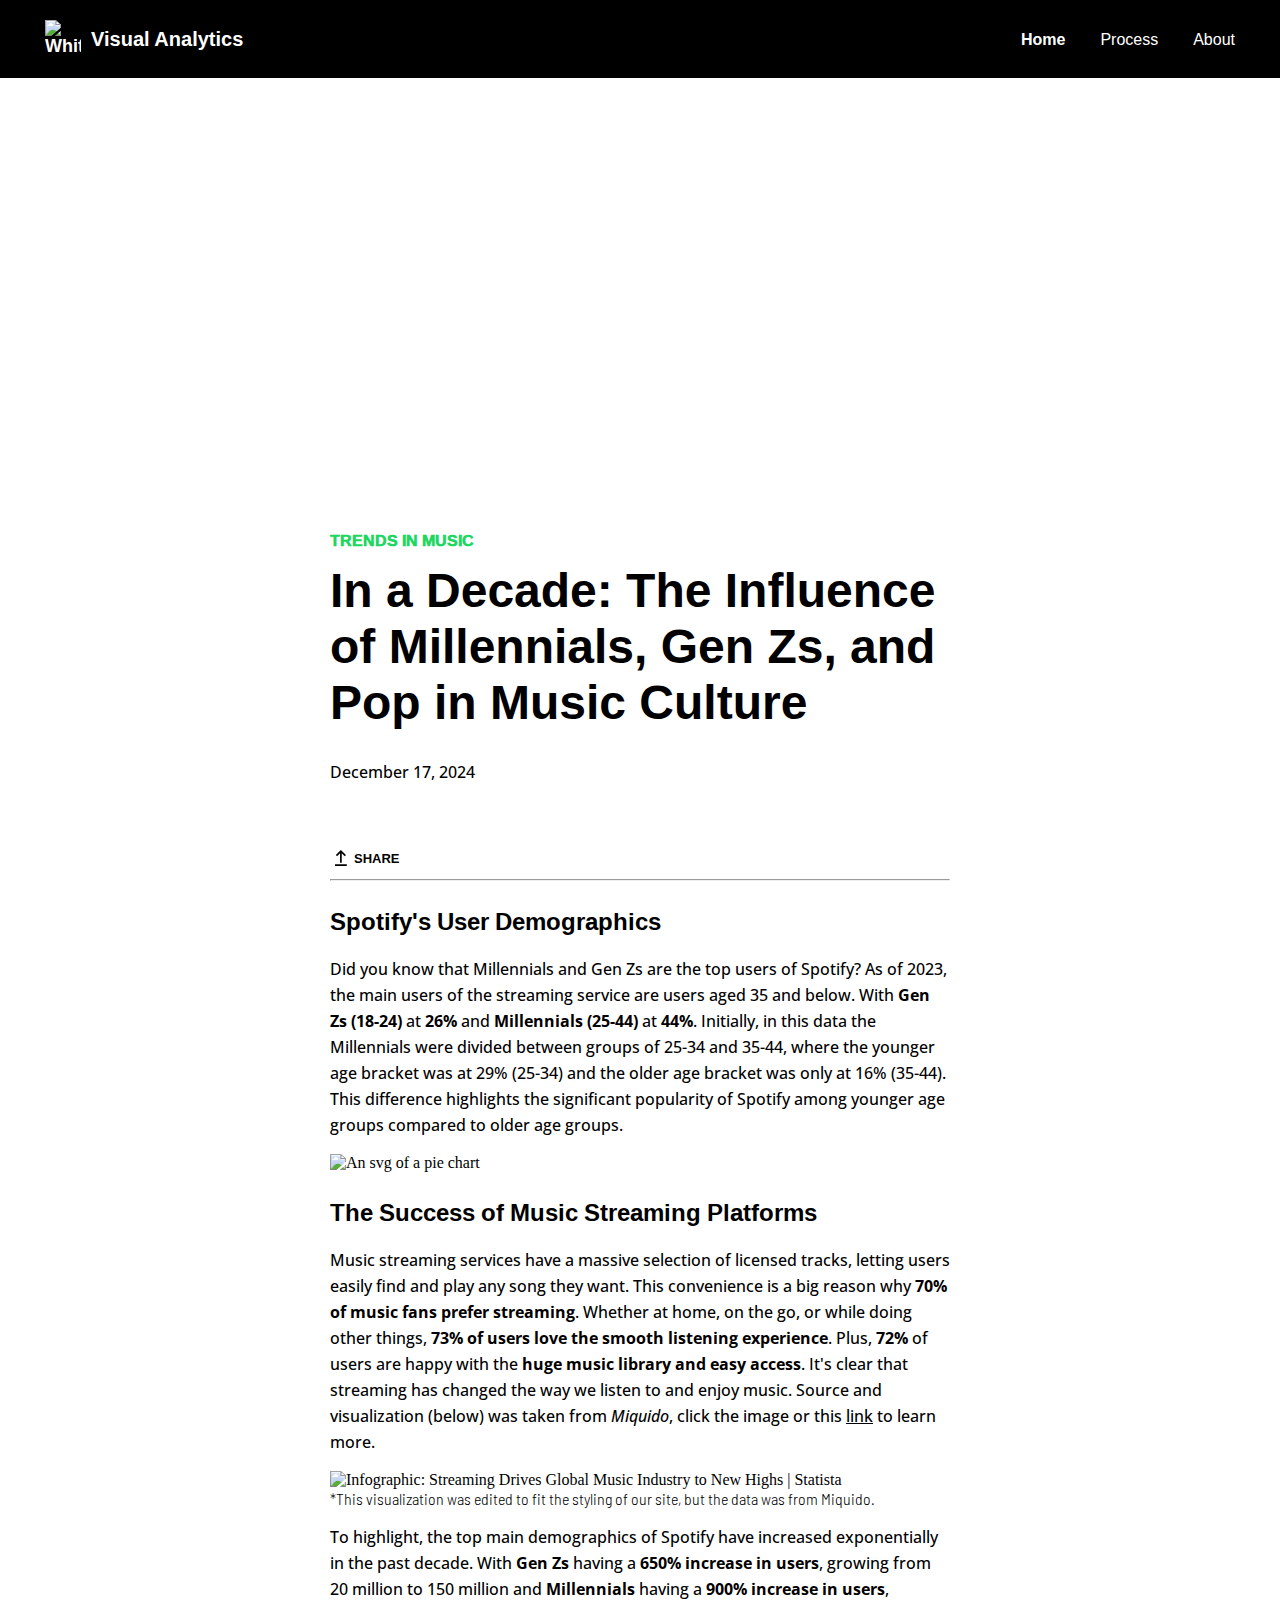
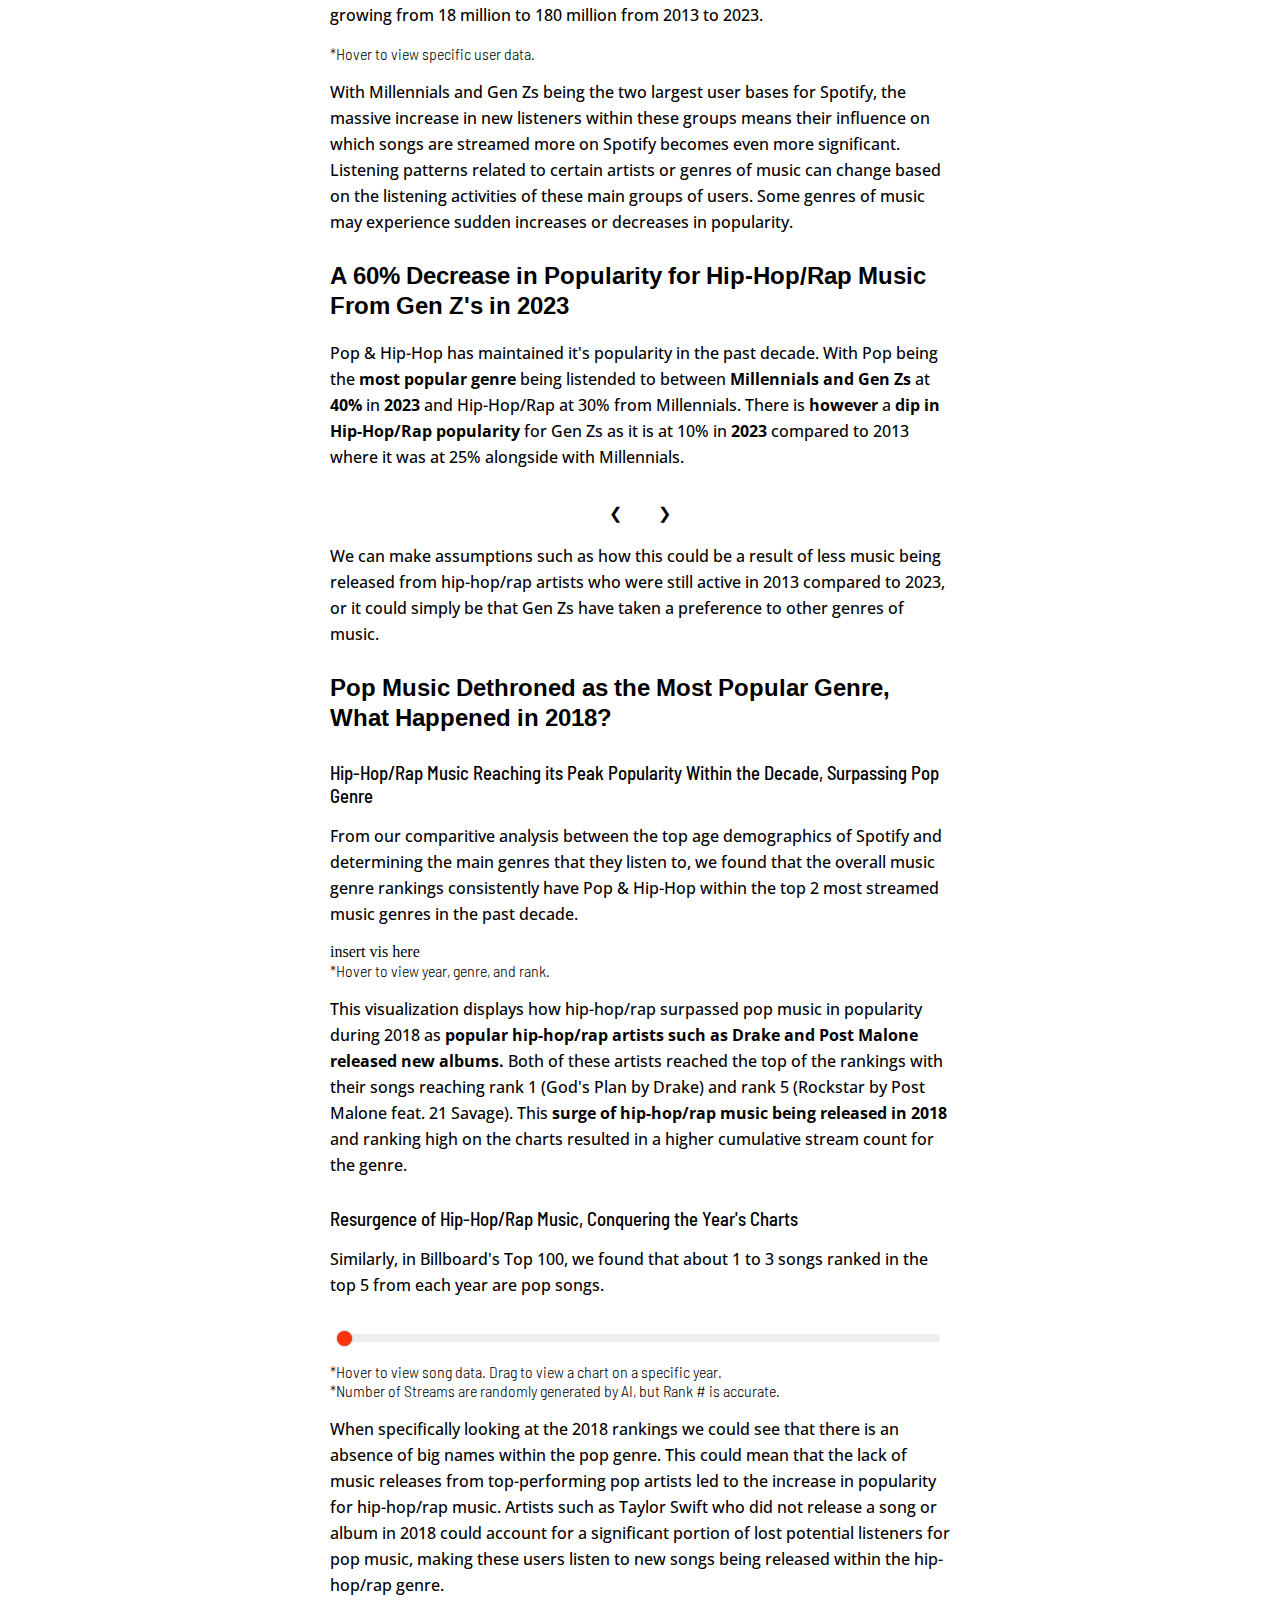
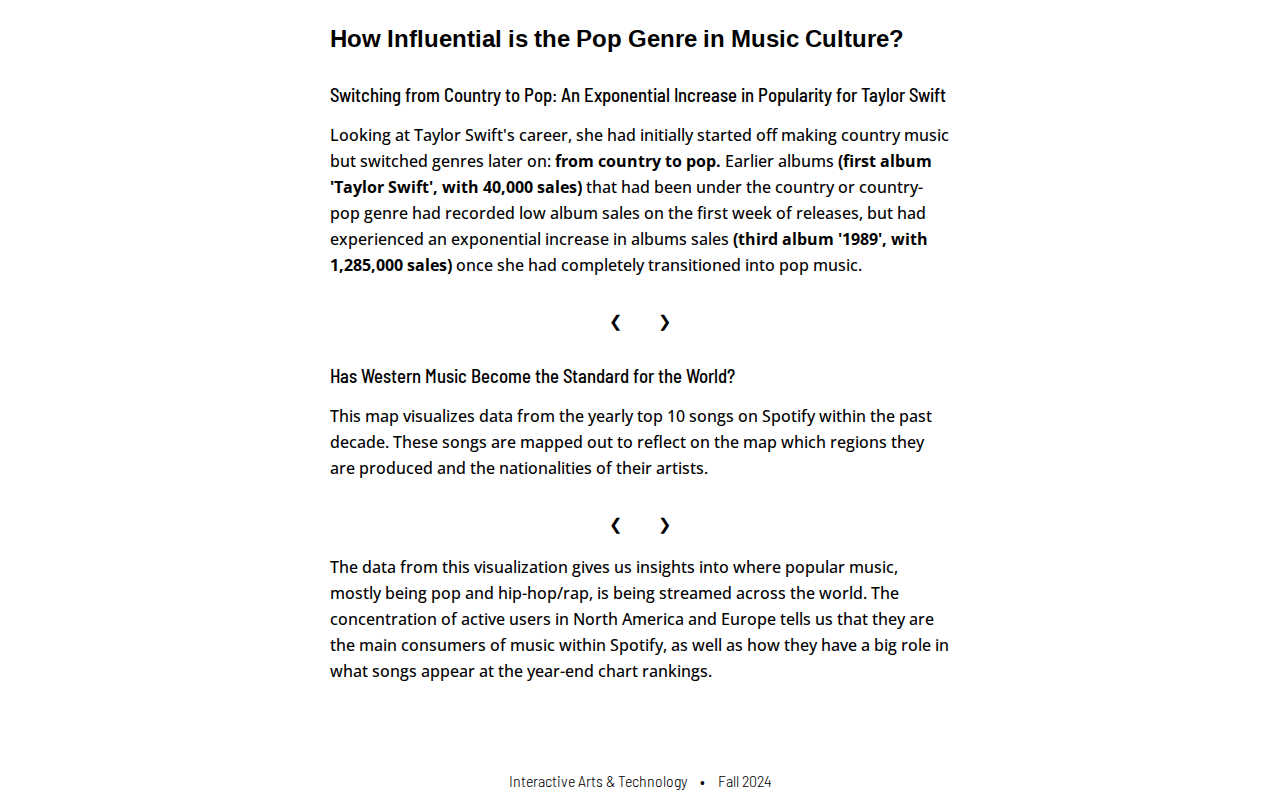
==== commit 6281cbad: "adding stuff to process.html" ====
--- a/finalproj/index.html
+++ b/finalproj/index.html
@@ -5,7 +5,8 @@
     <meta charset="UTF-8">
     <meta name="viewport" content="width=device-width, initial-scale=1.0">
     <title>Visualizations</title>
-    <link rel="icon" type="image/spotify-black-icon" href="https://ariellebeltran.github.io/with_clarktanquerido/images/spotify-black-icon.png">
+    <link rel="icon" type="image/spotify-black-icon"
+        href="https://ariellebeltran.github.io/with_clarktanquerido/images/spotify-black-icon.png">
 
     <link rel="stylesheet" href="style.css">
 
@@ -120,8 +121,9 @@
                                     fill="black"></path>
                             </svg>
                         </a></li>
-                  
-                    <li><a href="https://ariellebeltran.github.io/with_clarktanquerido/finalproj/index.html" class="copy-link" onclick="copyLink()">
+
+                    <li><a href="https://ariellebeltran.github.io/with_clarktanquerido/finalproj/index.html"
+                            class="copy-link" onclick="copyLink()">
                             <svg width="44" height="44" viewBox="0 0 44 44" fill="none"
                                 xmlns="http://www.w3.org/2000/svg">
                                 <path
@@ -130,7 +132,9 @@
                             </svg>
                             <!-- <span>Copy Link</span> -->
                         </a>
-                        <input type="text" value="https://ariellebeltran.github.io/with_clarktanquerido/finalproj/index.html" id="copy-input" style="position: absolute; left: -9999px;">
+                        <input type="text"
+                            value="https://ariellebeltran.github.io/with_clarktanquerido/finalproj/index.html"
+                            id="copy-input" style="position: absolute; left: -9999px;">
                     </li>
                 </ul>
             </div>
@@ -182,7 +186,9 @@
             <b>72%</b> of users
             are happy with the <b>huge music library and easy access</b>. It's clear that streaming has changed the way
             we
-            listen to and enjoy music. Source and visualization (below) was taken from <i>Miquido</i>, click the image or this <a href="https://www.miquido.com/blog/how-streaming-changed-the-music-industry/" target="_blank"><u>link</u></a> to learn more.
+            listen to and enjoy music. Source and visualization (below) was taken from <i>Miquido</i>, click the image
+            or this <a href="https://www.miquido.com/blog/how-streaming-changed-the-music-industry/"
+                target="_blank"><u>link</u></a> to learn more.
 
         </p>
 
@@ -192,8 +198,9 @@
                     alt="Infographic: Streaming Drives Global Music Industry to New Highs | Statista" width="100%"
                     height="auto"
                     style="width: 100%; height: auto !important; max-width:960px;-ms-interpolation-mode: bicubic;" />
-                </a>
-                <figcaption>*This visualization was edited to fit the styling of our site, but the data was from Miquido.</figcaption>
+            </a>
+            <figcaption>*This visualization was edited to fit the styling of our site, but the data was from Miquido.
+            </figcaption>
         </div>
 
         <div class="content-vis2">
@@ -227,7 +234,7 @@
     <div class="container-content">
         <h2>A 60% Decrease in Popularity for Hip-Hop/Rap Music From Gen Z's in 2023</h2>
 
-        <div class="content-vis3">
+        <div class="content-vis3" id="content-vis3">
 
             <!-- * IGNORE * -->
             <!-- <div class="vis2.5">
@@ -243,16 +250,47 @@
 
             <!-- <h3>Pop & Hip-hop Popularity In The Past Decade</h3> -->
             <p>Pop & Hip-Hop has maintained it's popularity in the past decade.
-                With Pop being the <b>most popular genre</b> being listended to between <b>Millennials and Gen Zs</b> at <b>40%</b> in <b>2023</b>
-                and Hip-Hop/Rap at 30% from Millennials. There is <b>however</b> a <b>dip in Hip-Hop/Rap popularity</b> for Gen Zs
+                With Pop being the <b>most popular genre</b> being listended to between <b>Millennials and Gen Zs</b> at
+                <b>40%</b> in <b>2023</b>
+                and Hip-Hop/Rap at 30% from Millennials. There is <b>however</b> a <b>dip in Hip-Hop/Rap popularity</b>
+                for Gen Zs
                 as it is at 10% in <b>2023</b> compared to 2013 where it was at 25% alongside with Millennials.
             </p>
 
-            <div class="vis3">
-                <!-- insert updated vis here vvv  -->
+            <!-- <div class="vis3">
                 <div id="spotifyUserGenreChart"></div>
                 <figcaption>*Hover to view age groups, percentages, and music genres.</figcaption>
-                <!-- <div id="spotify2013GenreChart">insert vis here</div> -->
+            </div> -->
+
+            <div class="slideshow-container">
+                <div class="mySlides0 content-vis1">
+
+                    <div id="spotifyUserGenreChart"></div>
+                    <figcaption>*Hover to view age groups, percentages, and music genres. Click next to view all genres.</figcaption>
+
+                    <div class="numbertext">1 / 2</div>
+                </div>
+
+                <div class="mySlides0 content-vis1">
+
+                    <div id="vis3AllGenres"></div>
+                    <figcaption>*Hover to view age groups, percentages, and music genres.</figcaption>
+                    <div class="numbertext">2 / 2</div>
+                </div>
+
+                <!-- <a class="prev" onclick="plusSlides1(-1)">&#10094;</a>
+                <a class="next" onclick="plusSlides1(1)">&#10095;</a> -->
+
+                <br>
+
+                <div style="text-align:center">
+                    <!-- <span class="dot1" onclick="currentSlide1(1)"></span>
+                    <span class="dot1" onclick="currentSlide1(2)"></span> -->
+
+                    <span class="arrow arrow1Vis3" onclick="currentSlide0(1)">&#10094;</span>
+                    <span class="arrow arrow1Vis3" onclick="currentSlide0(2)">&#10095;</span>
+
+                </div>
             </div>
 
             <p>
@@ -1338,6 +1376,7 @@
     <script src="https://cdn.jsdelivr.net/npm/vega-embed@6"></script>
 
     <script src="main.js"></script>
+    <script src="slideshow0.js"></script>
     <script src="slideshow1.js"></script>
     <script src="slideshow2.js"></script>
     <footer>
--- a/finalproj/style.css
+++ b/finalproj/style.css
@@ -415,6 +415,10 @@
     /* border: 1px solid #3d3d3d; */
     /* Optional: Add a border */
     /* box-shadow: 0 2px 4px rgba(0, 0, 0, 0.1);  */
+}
+
+.scroll-container.item-vis3{
+    height:300px;
 }
 
 /* Dataset4 positioning */
@@ -554,7 +558,7 @@
 }
 
 /* Hide the images by default */
-.mySlides1,
+.mySlides0, .mySlides1,
 .mySlides2 {
     display: none;
 }
@@ -621,7 +625,7 @@
 }
 
 /* The dots/bullets/indicators */
-.arrow1Vis6,
+.arrow1Vis3, .arrow1Vis6,
 .arrow1Vis7 {
     cursor: pointer;
     height: 23px;
@@ -633,7 +637,7 @@
     transition: background-color 0.6s ease;
 }
 
-.active.arrow1Vis6 {
+.active.arrow1Vis3, .active.arrow1Vis6 {
     color: #999999;
     height: 23px;
     width: 15px;
@@ -645,7 +649,7 @@
     width: 15px;
 }
 
-.arrow1Vis6:hover,
+.arrow1Vis3:hover, .arrow1Vis6:hover,
 .arrow1Vis7:hover {
     background-color: #8e8e8e;
 }
